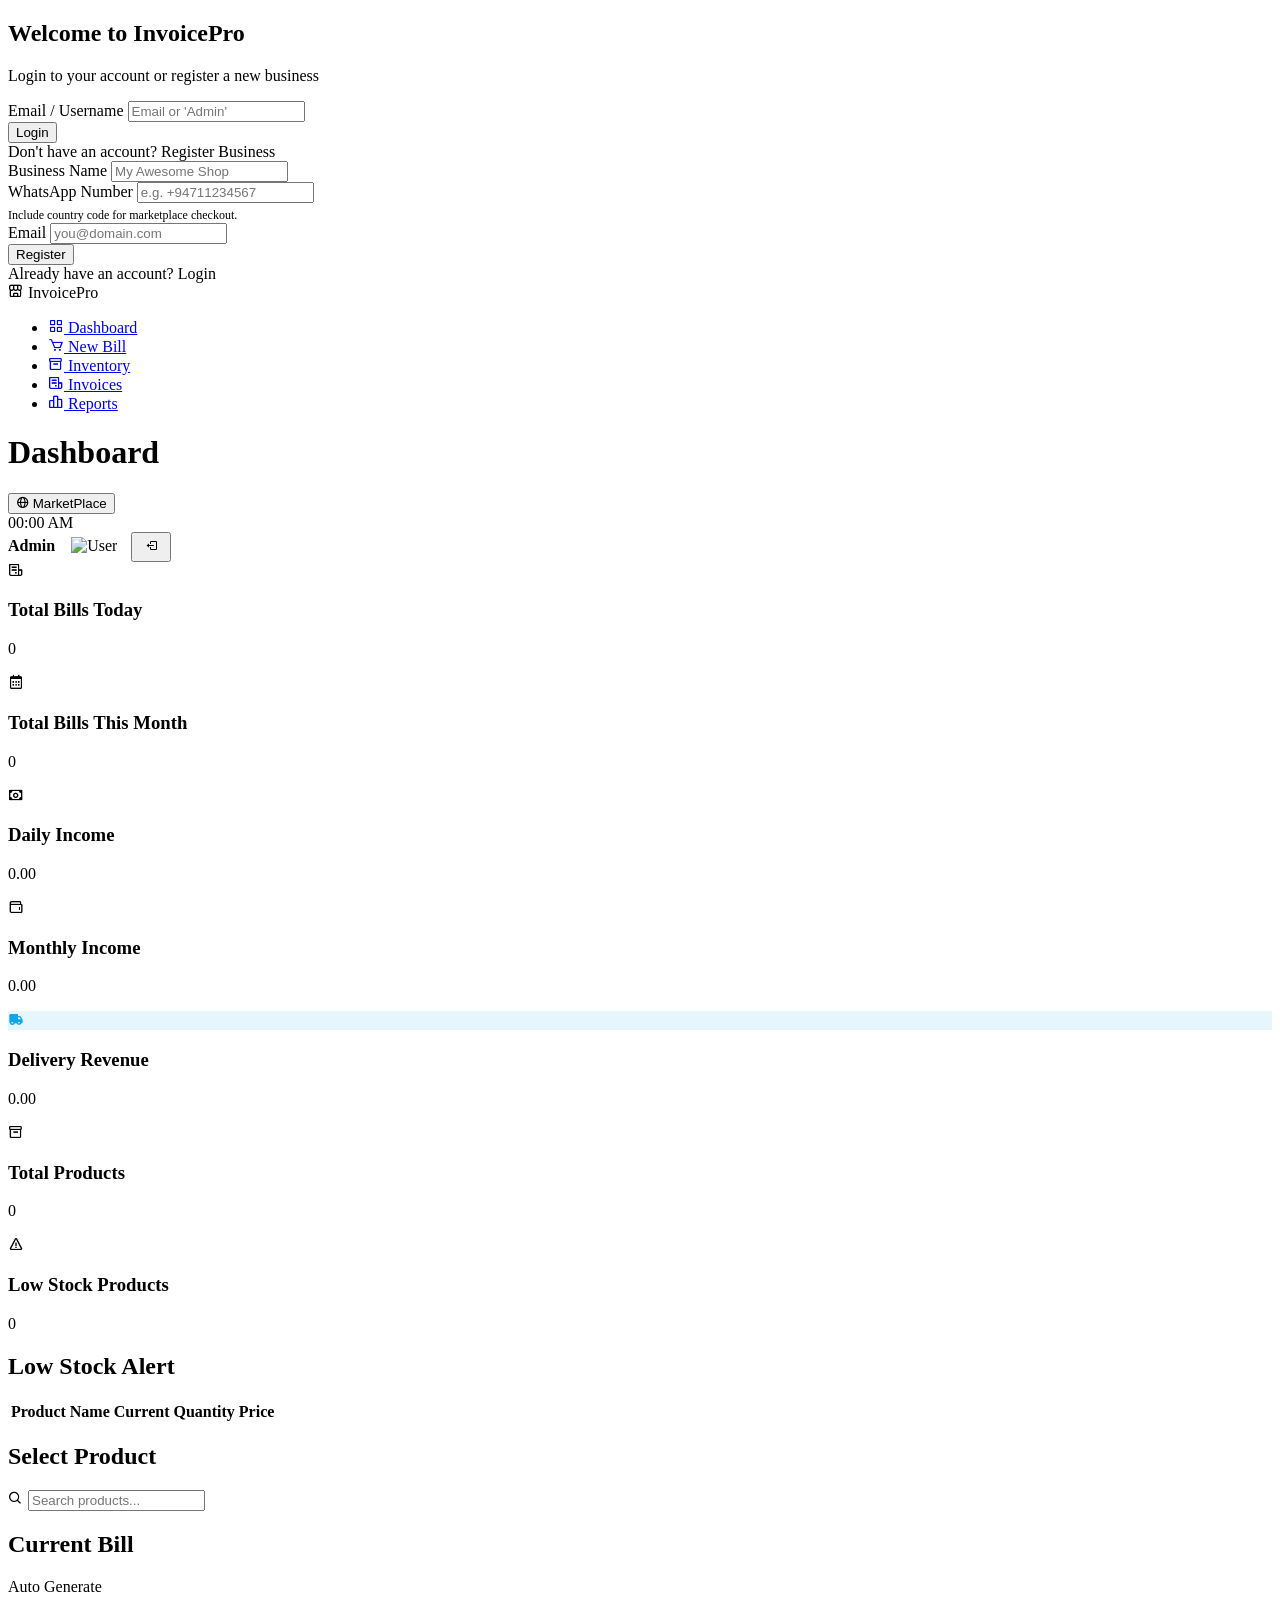
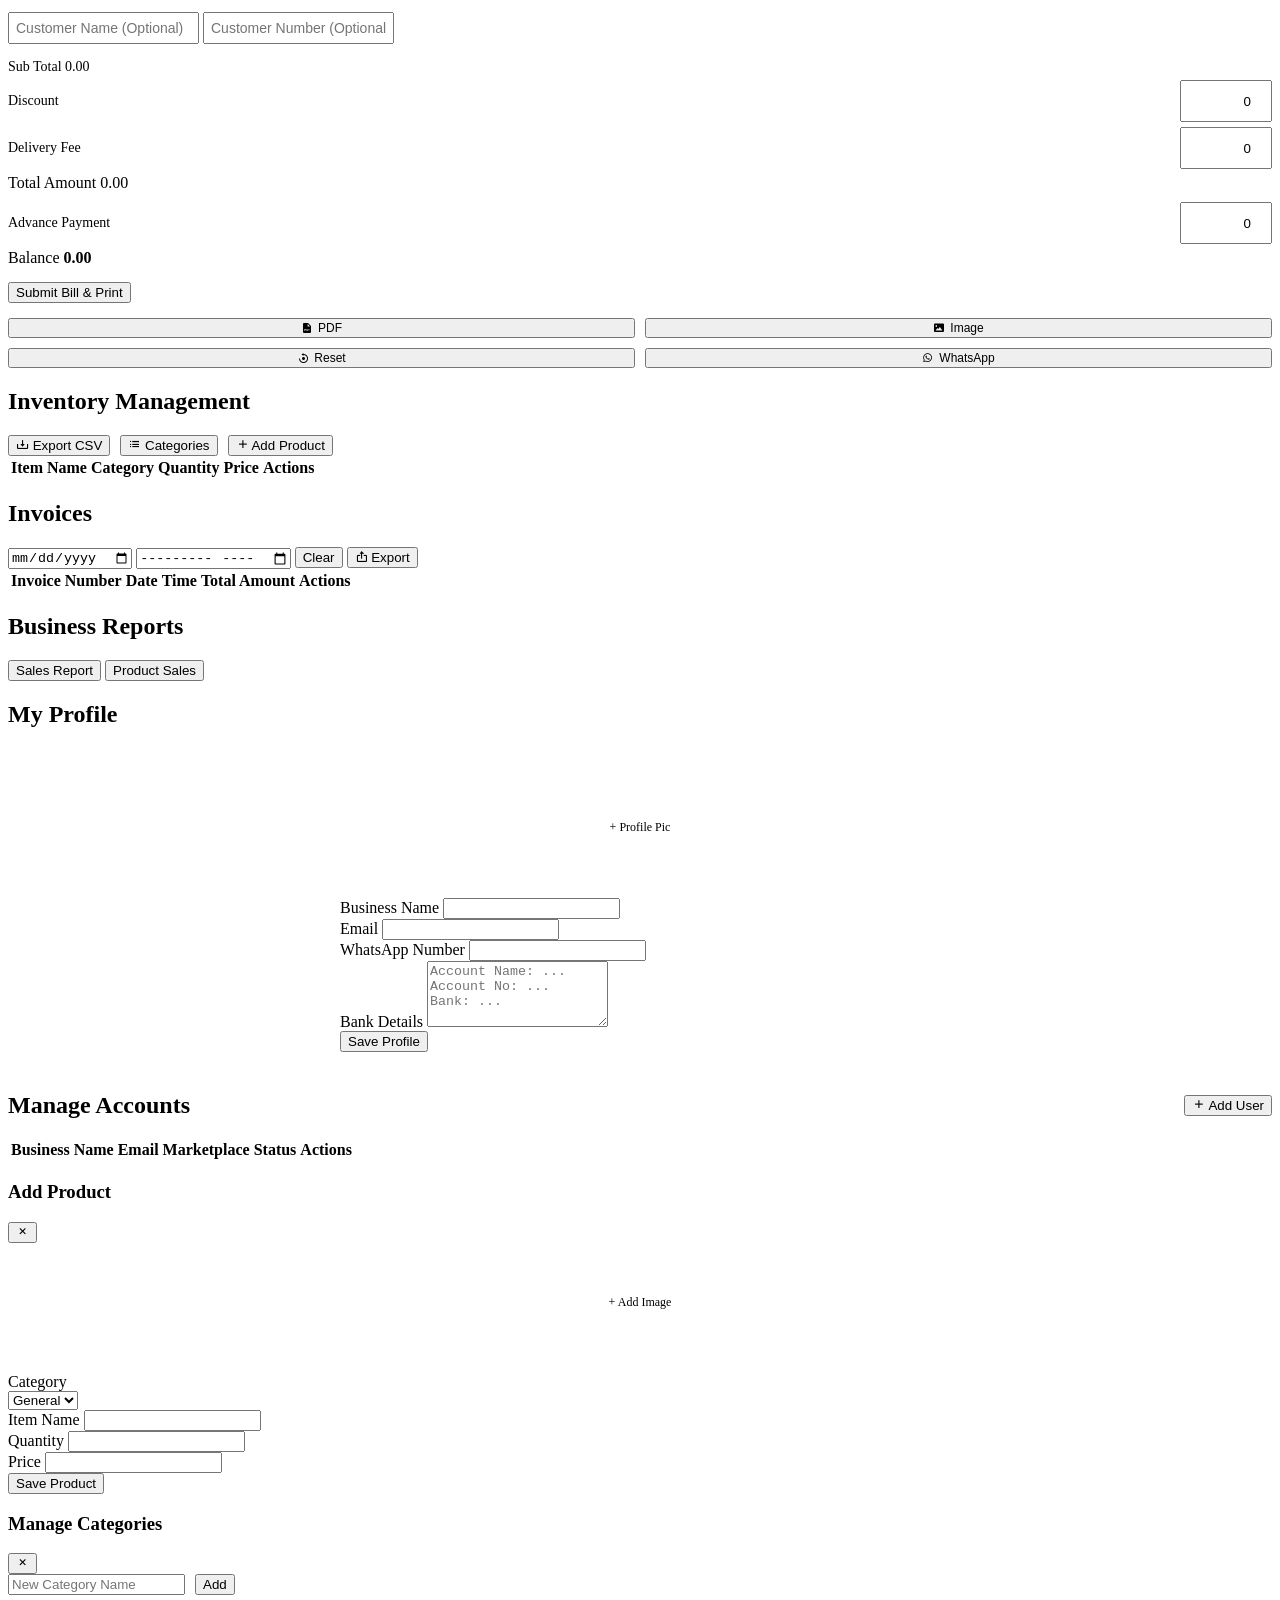
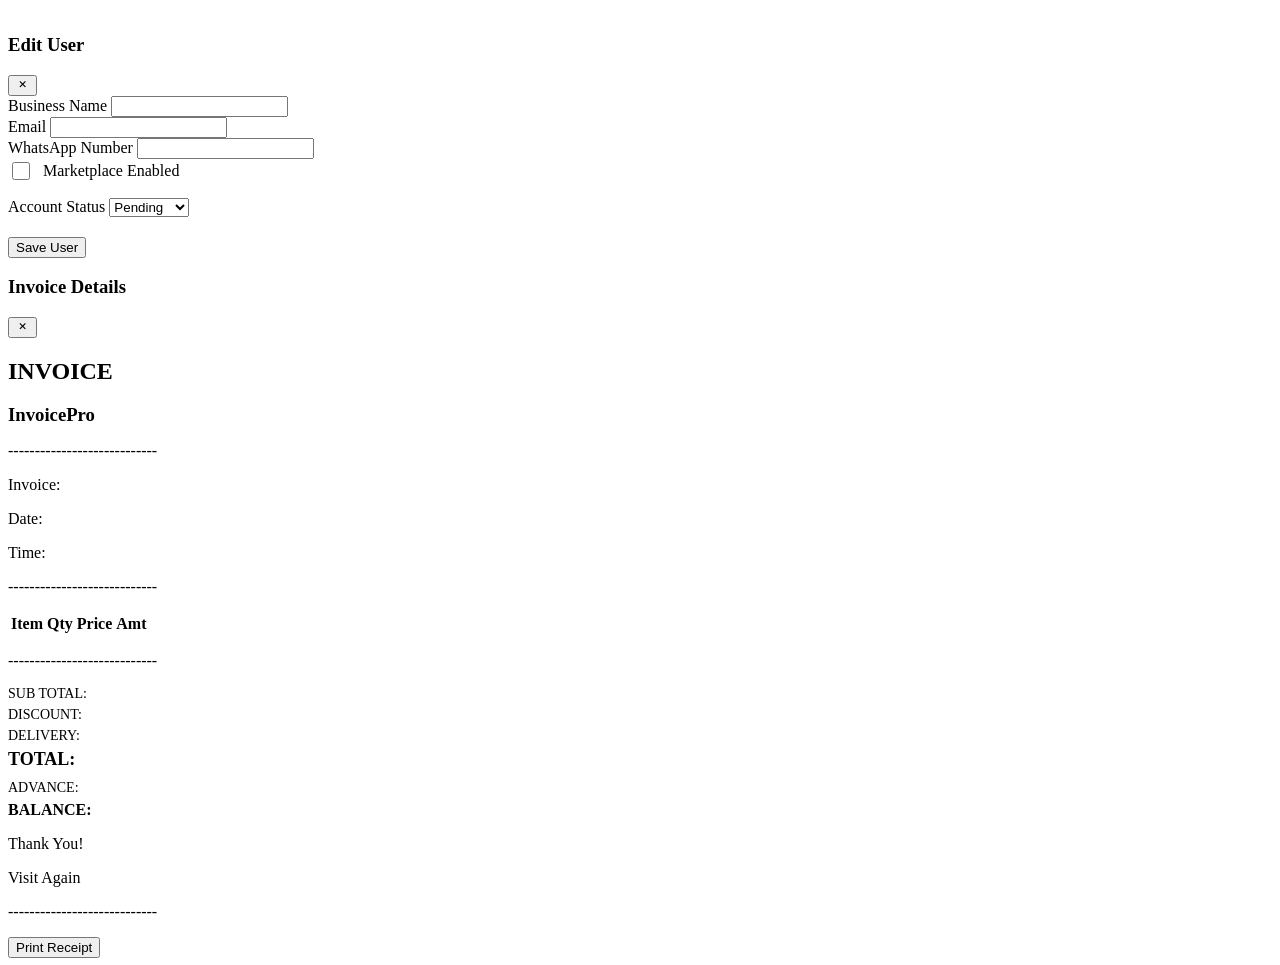
==== public/index.html @ 7bd8a7ab "Add files via upload" ====
<!DOCTYPE html>
<html lang="en">

<head>
    <meta charset="UTF-8" />
    <meta name="viewport" content="width=device-width, initial-scale=1.0" />
    <title>InvoicePro - Retail POS</title>
    <!-- Google Fonts: Inter -->
    <link href="https://fonts.googleapis.com/css2?family=Inter:wght@300;400;500;600;700&display=swap" rel="stylesheet" />
    <!-- Boxicons for modern icons -->
    <link href='https://unpkg.com/boxicons@2.1.4/css/boxicons.min.css' rel='stylesheet' />
    <link rel="stylesheet" href="/style.css" />
    <!-- Scripts for PDF and Image generation -->
    <script src="https://cdnjs.cloudflare.com/ajax/libs/html2pdf.js/0.10.1/html2pdf.bundle.min.js"></script>
    <script src="https://cdnjs.cloudflare.com/ajax/libs/html2canvas/1.4.1/html2canvas.min.js"></script>
</head>

<body>

    <!-- Authentication Overlay -->
    <div id="auth-overlay" class="auth-overlay active">
        <div class="auth-box">
            <div class="auth-header">
                <h2>Welcome to InvoicePro</h2>
                <p id="auth-subtitle">Login to your account or register a new business</p>
            </div>

            <form id="login-form" class="auth-form active">
                <div class="form-group">
                    <label>Email / Username</label>
                    <input type="text" id="login-email" class="form-control" required placeholder="Email or 'Admin'" />
                </div>
                <button type="submit" class="btn btn-primary btn-block btn-lg">Login</button>
                <div class="auth-switch">
                    Don't have an account? <span id="switch-to-register">Register Business</span>
                </div>
            </form>

            <form id="register-form" class="auth-form">
                <div class="form-group">
                    <label>Business Name</label>
                    <input type="text" id="reg-businessName" class="form-control" required
                        placeholder="My Awesome Shop" />
                </div>
                <div class="form-group">
                    <label>WhatsApp Number</label>
                    <input type="tel" id="reg-whatsapp" class="form-control" required placeholder="e.g. +94711234567" />
                    <small class="form-text text-muted" style="display:block; margin-top:5px; font-size:12px;">Include
                        country code for marketplace checkout.</small>
                </div>
                <div class="form-group">
                    <label>Email</label>
                    <input type="email" id="reg-email" class="form-control" required placeholder="you@domain.com" />
                </div>
                <button type="submit" class="btn btn-primary btn-block btn-lg">Register</button>
                <div class="auth-switch">
                    Already have an account? <span id="switch-to-login">Login</span>
                </div>
            </form>
        </div>
    </div>

    <!-- Application Wrapper (hidden until auth) -->
    <div id="app-wrapper" class="app-wrapper">
        <!-- Sidebar Navigation -->
        <aside class="sidebar" id="sidebar">
            <div class="logo-container">
                <i class="bx bx-store-alt icon"></i>
                <span class="logo-name">InvoicePro</span>
            </div>
            <ul class="nav-list">
                <li>
                    <a href="#" class="nav-link active" data-target="dashboard-view">
                        <i class="bx bx-grid-alt icon"></i>
                        <span class="link-name">Dashboard</span>
                    </a>
                </li>
                <li>
                    <a href="#" class="nav-link" data-target="pos-view">
                        <i class="bx bx-cart icon"></i>
                        <span class="link-name">New Bill</span>
                    </a>
                </li>
                <li>
                    <a href="#" class="nav-link" data-target="inventory-view">
                        <i class="bx bx-box icon"></i>
                        <span class="link-name">Inventory</span>
                    </a>
                </li>
                <li>
                    <a href="#" class="nav-link" data-target="invoices-view">
                        <i class="bx bx-receipt icon"></i>
                        <span class="link-name">Invoices</span>
                    </a>
                </li>
                <li>
                    <a href="#" class="nav-link" data-target="reports-view">
                        <i class="bx bx-bar-chart-alt-2 icon"></i>
                        <span class="link-name">Reports</span>
                    </a>
                </li>
                <li id="nav-item-profile" style="display:none;">
                    <a href="#" class="nav-link" data-target="profile-view">
                        <i class="bx bx-user icon"></i>
                        <span class="link-name">My Profile</span>
                    </a>
                </li>
                <li id="nav-item-admin"
                    style="display:none; margin-top:20px; padding-top:20px; border-top:1px solid var(--border);">
                    <a href="#" class="nav-link" data-target="admin-view">
                        <i class="bx bx-shield-quarter icon"></i>
                        <span class="link-name">Accounts</span>
                    </a>
                </li>
            </ul>
        </aside>

        <!-- Main Content Area -->
        <main class="main-content">
            <!-- Header -->
            <header class="top-header">
                <div class="header-title">
                    <h1 id="page-title">Dashboard</h1>
                </div>
                <div class="header-right">
                    <button class="btn btn-outline" id="btn-create-marketplace" style="margin-right:12px;"><i
                            class="bx bx-globe"></i> MarketPlace</button>
                    <div class="time-display" id="clock">00:00 AM</div>
                    <div class="user-profile">
                        <span id="business-name-display" style="font-weight:600;margin-right:12px;">Admin</span>
                        <img id="user-avatar" src="https://ui-avatars.com/api/?name=Admin&background=6366f1&color=fff" alt="User" />
                        <button id="btn-logout" class="btn btn-outline btn-sm"
                            style="margin-left: 10px; padding: 6px 12px; font-size:12px;"><i
                                class="bx bx-log-out"></i></button>
                    </div>
                </div>
            </header>

            <!-- Views Container -->
            <div class="views-container">
                <!-- Dashboard View -->
                <section id="dashboard-view" class="view active">
                    <div class="dashboard-grid">
                        <div class="stat-card">
                            <div class="stat-icon"><i class="bx bx-receipt"></i></div>
                            <div class="stat-details">
                                <h3>Total Bills Today</h3>
                                <p class="stat-value" id="dash-bills-today">0</p>
                            </div>
                        </div>
                        <div class="stat-card">
                            <div class="stat-icon"><i class="bx bx-calendar"></i></div>
                            <div class="stat-details">
                                <h3>Total Bills This Month</h3>
                                <p class="stat-value" id="dash-bills-month">0</p>
                            </div>
                        </div>
                        <div class="stat-card">
                            <div class="stat-icon income"><i class="bx bx-money"></i></div>
                            <div class="stat-details">
                                <h3>Daily Income</h3>
                                <p class="stat-value" id="dash-income-today">0.00</p>
                            </div>
                        </div>
                        <div class="stat-card">
                            <div class="stat-icon income"><i class="bx bx-wallet"></i></div>
                            <div class="stat-details">
                                <h3>Monthly Income</h3>
                                <p class="stat-value" id="dash-income-month">0.00</p>
                            </div>
                        </div>
                        <div class="stat-card">
                            <div class="stat-icon" style="background: rgba(14, 165, 233, 0.1); color: #0ea5e9;"><i class="bx bxs-truck"></i></div>
                            <div class="stat-details">
                                <h3>Delivery Revenue</h3>
                                <p class="stat-value" id="dash-delivery-today">0.00</p>
                            </div>
                        </div>
                        <div class="stat-card">
                            <div class="stat-icon"><i class="bx bx-box"></i></div>
                            <div class="stat-details">
                                <h3>Total Products</h3>
                                <p class="stat-value" id="dash-total-products">0</p>
                            </div>
                        </div>
                        <div class="stat-card">
                            <div class="stat-icon danger"><i class="bx bx-error"></i></div>
                            <div class="stat-details">
                                <h3>Low Stock Products</h3>
                                <p class="stat-value" id="dash-low-stock">0</p>
                            </div>
                        </div>
                    </div>

                    <div class="dashboard-tables">
                        <div class="table-card">
                            <div class="card-header">
                                <h2>Low Stock Alert</h2>
                            </div>
                            <div class="table-responsive">
                                <table class="data-table" id="low-stock-table">
                                    <thead>
                                        <tr>
                                            <th>Product Name</th>
                                            <th>Current Quantity</th>
                                            <th>Price</th>
                                        </tr>
                                    </thead>
                                    <tbody>
                                        <!-- Populated via JS -->
                                    </tbody>
                                </table>
                            </div>
                        </div>
                    </div>
                </section>

                <!-- NOS Bill View (Placeholder for now) -->
                <section id="pos-view" class="view">
                    <div class="pos-layout">
                        <!-- Left: Products -->
                        <div class="pos-products-area">
                            <h2>Select Product</h2>
                            <!-- Search and Categories -->
                            <div class="pos-search">
                                <i class="bx bx-search"></i>
                                <input type="text" id="pos-search-input" placeholder="Search products..." />
                            </div>
                            <!-- Products Grid -->
                            <div class="pos-products-grid" id="pos-products-grid">
                                <!-- Populated via JS -->
                            </div>
                        </div>
                        <!-- Right: Current Bill -->
                        <div class="pos-bill-area">
                            <div class="bill-header">
                                <h2>Current Bill</h2>
                                <p id="pos-bill-no">Auto Generate</p>
                            </div>
                            <div class="customer-info" style="margin-bottom: 10px;">
                                <input type="text" id="pos-customer-name" class="form-control" placeholder="Customer Name (Optional)" style="margin-bottom: 5px; font-size: 14px; padding: 6px;" />
                                <input type="tel" id="pos-customer-number" class="form-control" placeholder="Customer Number (Optional)" style="font-size: 14px; padding: 6px;" />
                            </div>
                            <div class="bill-items" id="pos-bill-items">
                                <!-- Populated via JS -->
                            </div>
                            <div class="bill-summary">
                                <div class="summary-row" style="margin-bottom: 5px; font-size: 14px;">
                                    <span>Sub Total</span>
                                    <span id="pos-sub-total">0.00</span>
                                </div>
                                <div class="summary-row" style="margin-bottom: 5px; font-size: 14px; display: flex; justify-content: space-between; align-items: center;">
                                    <span>Discount</span>
                                    <input type="number" id="pos-discount" class="form-control" style="width: 80px; height: 30px; text-align: right; padding: 4px;" value="0" min="0" />
                                </div>
                                <div class="summary-row" style="margin-bottom: 5px; font-size: 14px; display: flex; justify-content: space-between; align-items: center;">
                                    <span>Delivery Fee</span>
                                    <input type="number" id="pos-delivery-fee" class="form-control" style="width: 80px; height: 30px; text-align: right; padding: 4px;" value="0" min="0" />
                                </div>
                                <div class="summary-row total" style="margin-bottom: 10px;">
                                    <span>Total Amount</span>
                                    <span id="pos-total-amount">0.00</span>
                                </div>
                                <div class="summary-row" style="margin-bottom: 5px; font-size: 14px; display: flex; justify-content: space-between; align-items: center;">
                                    <span>Advance Payment</span>
                                    <input type="number" id="pos-advance-payment" class="form-control" style="width: 80px; height: 30px; text-align: right; padding: 4px;" value="0" min="0" />
                                </div>
                                <div class="summary-row" style="margin-bottom: 15px; font-size: 16px;">
                                    <span>Balance</span>
                                    <span id="pos-balance" style="font-weight: bold; color: var(--primary);">0.00</span>
                                </div>
                                <button class="btn btn-primary btn-block btn-lg" id="btn-submit-bill" style="margin-bottom: 15px;">Submit Bill & Print</button>

                                <div style="display: grid; grid-template-columns: 1fr 1fr; gap: 10px;">
                                    <button class="btn btn-pdf btn-sm" id="btn-generate-pdf" style="font-size: 12px; display: flex; align-items: center; justify-content: center; gap: 5px;"><i class="bx bxs-file-pdf"></i> PDF</button>
                                    <button class="btn btn-image btn-sm" id="btn-generate-image" style="font-size: 12px; display: flex; align-items: center; justify-content: center; gap: 5px;"><i class="bx bxs-image"></i> Image</button>
                                    <button class="btn btn-reset btn-sm" id="btn-reset-bill" style="font-size: 12px; display: flex; align-items: center; justify-content: center; gap: 5px;"><i class="bx bx-reset"></i> Reset</button>
                                    <button class="btn btn-whatsapp btn-sm" id="btn-send-wa" style="font-size: 12px; display: flex; align-items: center; justify-content: center; gap: 5px;"><i class="bx bxl-whatsapp"></i> WhatsApp</button>
                                </div>
                            </div>
                        </div>
                    </div>
                </section>

                <!-- Inventory View -->
                <section id="inventory-view" class="view">
                    <div class="view-header" style="flex-wrap: wrap; gap: 15px;">
                        <div style="display:flex; align-items:center; gap:15px;">
                            <h2>Inventory Management</h2>
                            <div id="inventory-filter-badge"
                                style="display:none; align-items:center; background:var(--primary); color:white; padding:4px 12px; border-radius:100px; font-size:12px; font-weight:600;">
                                <span id="inventory-filter-name">Store Name</span>
                                <button id="btn-clear-inventory-filter"
                                    style="background:none; border:none; color:white; margin-left:8px; cursor:pointer;"><i
                                        class="bx bx-x"></i></button>
                            </div>
                        </div>
                        <div style="display: flex; gap: 10px;">
                            <button class="btn btn-outline" id="btn-export-inventory"><i class="bx bx-download"></i>
                                Export CSV</button>
                            <button class="btn btn-outline" id="btn-manage-categories"><i class="bx bx-list-ul"></i> Categories</button>
                            <button class="btn btn-primary" id="btn-add-product"><i class="bx bx-plus"></i> Add
                                Product</button>
                        </div>
                    </div>
                    <div class="table-card">
                        <div class="table-responsive">
                            <table class="data-table" id="inventory-table">
                                <thead>
                                    <tr>
                                        <th>Item Name</th>
                                        <th>Category</th>
                                        <th>Quantity</th>
                                        <th>Price</th>
                                        <th>Actions</th>
                                    </tr>
                                </thead>
                                <tbody>
                                    <!-- Populated via JS -->
                                </tbody>
                            </table>
                        </div>
                    </div>
                </section>

                <!-- Invoices View -->
                <section id="invoices-view" class="view">
                    <div class="view-header">
                        <h2>Invoices</h2>
                        <div class="header-actions">
                            <!-- Filters -->
                            <input type="date" id="filter-date" class="form-control" title="Filter by date" />
                            <input type="month" id="filter-month" class="form-control" title="Filter by month" />
                            <button class="btn btn-secondary" id="btn-clear-filters">Clear</button>
                            <button class="btn btn-outline" id="btn-export-invoices">
                                <i class="bx bx-export"></i> Export
                            </button>
                        </div>
                    </div>
                    <div class="table-card">
                        <div class="table-responsive">
                            <table class="data-table" id="invoices-table">
                                <thead>
                                    <tr>
                                        <th>Invoice Number</th>
                                        <th>Date</th>
                                        <th>Time</th>
                                        <th>Total Amount</th>
                                        <th>Actions</th>
                                    </tr>
                                </thead>
                                <tbody>
                                    <!-- Populated via JS -->
                                </tbody>
                            </table>
                        </div>
                    </div>
                </section>

                <!-- Reports View -->
                <section id="reports-view" class="view">
                    <div class="view-header">
                        <h2>Business Reports</h2>
                    </div>
                    <div class="tabs-container">
                        <div class="tabs-header">
                            <button class="tab-btn active" data-report="sales">Sales Report</button>
                            <button class="tab-btn" data-report="products">Product Sales</button>
                        </div>
                        <div class="tabs-body">
                            <div class="table-card">
                                <div class="table-responsive">
                                    <table class="data-table" id="reports-table">
                                        <thead>
                                            <!-- Dynamic Columns -->
                                        </thead>
                                        <tbody>
                                            <!-- Dynamic Rows -->
                                        </tbody>
                                    </table>
                                </div>
                            </div>
                        </div>
                    </div>
                </section>

                <!-- Profile View -->
                <section id="profile-view" class="view">
                    <div class="view-header">
                        <h2>My Profile</h2>
                    </div>
                    <div class="table-card" style="max-width: 600px; margin: 0 auto; padding: 20px;">
                        <form id="profile-form">
                            <div class="form-group" style="text-align:center;">
                                <input type="file" id="profile-image-upload" accept="image/*" style="display:none;" />
                                <div id="profile-image-preview" onclick="document.getElementById('profile-image-upload').click()"
                                    style="width:120px; height:120px; border:2px dashed var(--border); border-radius:50%; margin:0 auto 10px; display:flex; align-items:center; justify-content:center; cursor:pointer; overflow:hidden; background:var(--secondary);">
                                    <span style="color:var(--text-muted);font-size:12px;">+ Profile Pic</span>
                                </div>
                                <button type="button" id="btn-remove-profile-pic" class="btn btn-outline btn-sm" style="display:none; margin: 0 auto;">Remove Photo</button>
                            </div>
                            <div class="form-group">
                                <label>Business Name</label>
                                <input type="text" id="profile-business-name" class="form-control" required />
                            </div>
                            <div class="form-group">
                                <label>Email</label>
                                <input type="email" id="profile-email" class="form-control" required />
                            </div>
                            <div class="form-group">
                                <label>WhatsApp Number</label>
                                <input type="tel" id="profile-whatsapp" class="form-control" />
                            </div>
                            <div class="form-group">
                                <label>Bank Details</label>
                                <textarea id="profile-bank-details" class="form-control" rows="4" placeholder="Account Name: ...&#10;Account No: ...&#10;Bank: ..."></textarea>
                            </div>
                            <button type="submit" class="btn btn-primary btn-block">Save Profile</button>
                        </form>
                    </div>
                </section>

                <!-- Admin Accounts View -->
                <section id="admin-view" class="view">
                    <div class="view-header" style="flex-wrap: wrap; gap: 15px; display: flex; align-items: center; justify-content: space-between;">
                        <h2>Manage Accounts</h2>
                        <button class="btn btn-primary" id="btn-admin-add-user"><i class="bx bx-plus"></i> Add User</button>
                    </div>
                    <div class="table-card">
                        <div class="table-responsive">
                            <table class="data-table" id="admin-users-table">
                                <thead>
                                    <tr>
                                        <th>Business Name</th>
                                        <th>Email</th>
                                        <th>Marketplace</th>
                                        <th>Status</th>
                                        <th>Actions</th>
                                    </tr>
                                </thead>
                                <tbody>
                                    <!-- Populated via JS -->
                                </tbody>
                            </table>
                        </div>
                    </div>
                </section>
            </div>
        </main>

        <!-- Modal overlay for generic use -->
        <div class="modal-overlay" id="modal-overlay">
            <!-- Product Modal -->
            <div class="modal" id="product-modal">
                <div class="modal-header">
                    <h3 id="product-modal-title">Add Product</h3>
                    <button class="close-btn" id="btn-close-modal"><i class="bx bx-x"></i></button>
                </div>
                <div class="modal-body">
                    <form id="product-form">
                        <input type="hidden" id="product-id" />
                        <div class="form-group" style="text-align:center;">
                            <input type="file" id="product-image" accept="image/*" style="display:none;" />
                            <div id="product-image-preview" onclick="document.getElementById('product-image').click()"
                                style="width:120px; height:120px; border:2px dashed var(--border); border-radius:12px; margin:0 auto 10px; display:flex; align-items:center; justify-content:center; cursor:pointer; overflow:hidden; background:var(--secondary);">
                                <span style="color:var(--text-muted);font-size:12px;">+ Add Image</span>
                            </div>
                        </div>
                        <div class="form-group">
                            <label>Category</label>
                            <div style="display:flex; gap:10px;">
                                <select id="product-category" class="form-control" required>
                                    <option value="General">General</option>
                                    <!-- Dynamic Categories -->
                                </select>
                            </div>
                        </div>
                        <div class="form-group">
                            <label>Item Name</label>
                            <input type="text" id="product-name" class="form-control" required />
                        </div>
                        <div class="form-group">
                            <label>Quantity</label>
                            <input type="number" id="product-qty" class="form-control" required />
                        </div>
                        <div class="form-group">
                            <label>Price</label>
                            <input type="number" step="0.01" id="product-price" class="form-control" required />
                        </div>
                        <button type="submit" class="btn btn-primary btn-block">Save Product</button>
                    </form>
                </div>
            </div>

            <!-- Category Management Modal -->
            <div class="modal" id="category-modal">
                <div class="modal-header">
                    <h3>Manage Categories</h3>
                    <button class="close-btn" id="btn-close-category-modal"><i class="bx bx-x"></i></button>
                </div>
                <div class="modal-body">
                    <form id="category-form" style="display:flex; gap:10px; margin-bottom:20px;">
                        <input type="text" id="category-name" class="form-control" placeholder="New Category Name" required />
                        <button type="submit" class="btn btn-primary">Add</button>
                    </form>
                    <div id="category-list" style="max-height:300px; overflow-y:auto;">
                        <!-- Populated via JS -->
                    </div>
                </div>
            </div>

            <!-- Admin Edit User Modal -->
            <div class="modal" id="admin-user-modal">
                <div class="modal-header">
                    <h3>Edit User</h3>
                    <button class="close-btn" id="btn-close-admin-modal"><i class="bx bx-x"></i></button>
                </div>
                <div class="modal-body">
                    <form id="admin-user-form">
                        <input type="hidden" id="admin-user-id" />
                        <div class="form-group">
                            <label>Business Name</label>
                            <input type="text" id="admin-business-name" class="form-control" required />
                        </div>
                        <div class="form-group">
                            <label>Email</label>
                            <input type="email" id="admin-email" class="form-control" required />
                        </div>
                        <div class="form-group">
                            <label>WhatsApp Number</label>
                            <input type="tel" id="admin-whatsapp" class="form-control" />
                        </div>
                        <div class="form-group" style="display:flex; align-items:center; gap: 10px;">
                            <input type="checkbox" id="admin-marketplace-enabled" style="width:18px;height:18px;" />
                            <label style="margin:0;">Marketplace Enabled</label>
                        </div>
                        <div class="form-group" style="margin-top: 15px;">
                            <label>Account Status</label>
                            <select id="admin-status" class="form-control">
                                <option value="pending">Pending</option>
                                <option value="approved">Approved</option>
                                <option value="rejected">Rejected</option>
                            </select>
                        </div>
                        <button type="submit" class="btn btn-primary btn-block" style="margin-top:20px;">Save
                            User</button>
                    </form>
                </div>
            </div>

            <!-- Print/Invoice Details Modal -->
            <div class="modal" id="invoice-modal">
                <div class="modal-header">
                    <h3>Invoice Details</h3>
                    <button class="close-btn" id="btn-close-invoice-modal"><i class="bx bx-x"></i></button>
                </div>
                <div class="modal-body print-area" id="print-area">
                    <div class="receipt">
                        <div class="receipt-header">
                            <h2 style="font-size: 24px; font-weight: bold; margin-bottom: 5px;">INVOICE</h2>
                            <h3 id="receipt-business-name" style="margin-bottom: 2px;">InvoicePro</h3>
                            <p id="receipt-business-email" style="font-size: 12px; margin-bottom: 2px;"></p>
                            <p id="receipt-business-whatsapp" style="font-size: 12px; margin-bottom: 2px;"></p>
                            <p>----------------------------</p>
                        </div>
                        <div class="receipt-meta">
                            <p>Invoice: <span id="receipt-no"></span></p>
                            <p>Date: <span id="receipt-date"></span></p>
                            <p>Time: <span id="receipt-time"></span></p>
                            <p id="receipt-customer-name-wrapper" style="display: none;">Customer: <span id="receipt-customer-name"></span></p>
                            <p id="receipt-customer-number-wrapper" style="display: none;">Contact: <span id="receipt-customer-number"></span></p>
                        </div>
                        <p>----------------------------</p>
                        <table class="receipt-table" id="receipt-items">
                            <thead>
                                <tr>
                                    <th>Item</th>
                                    <th>Qty</th>
                                    <th>Price</th>
                                    <th>Amt</th>
                                </tr>
                            </thead>
                            <tbody>
                                <!-- Populated via JS -->
                            </tbody>
                        </table>
                        <p>----------------------------</p>
                        <div class="receipt-total" style="display:flex; justify-content:space-between; font-size: 14px; margin-bottom: 5px;">
                            <span>SUB TOTAL:</span>
                            <span id="receipt-sub-total"></span>
                        </div>
                        <div class="receipt-total" style="display:flex; justify-content:space-between; font-size: 14px; margin-bottom: 5px;">
                            <span>DISCOUNT:</span>
                            <span id="receipt-discount"></span>
                        </div>
                        <div class="receipt-total" style="display:flex; justify-content:space-between; font-size: 14px; margin-bottom: 5px;">
                            <span>DELIVERY:</span>
                            <span id="receipt-delivery-fee"></span>
                        </div>
                        <div class="receipt-total" style="display:flex; justify-content:space-between; font-weight: bold; font-size: 18px; margin-bottom: 10px;">
                            <span>TOTAL:</span>
                            <span id="receipt-total-amount"></span>
                        </div>
                        <div class="receipt-total" style="display:flex; justify-content:space-between; font-size: 14px; margin-bottom: 5px;">
                            <span>ADVANCE:</span>
                            <span id="receipt-advance-payment"></span>
                        </div>
                        <div class="receipt-total" style="display:flex; justify-content:space-between; font-weight: bold; font-size: 16px; margin-bottom: 15px;">
                            <span>BALANCE:</span>
                            <span id="receipt-balance"></span>
                        </div>
                        <div class="receipt-footer">
                            <div id="receipt-bank-details-wrapper" style="font-size: 11px; text-align: left; margin-bottom: 10px; display: none;">
                                <strong>Bank Details:</strong><br>
                                <span id="receipt-bank-details"></span>
                            </div>
                            <p>Thank You!</p>
                            <p>Visit Again</p>
                            <p>----------------------------</p>
                        </div>
                    </div>
                </div>
                <div class="modal-footer">
                    <button class="btn btn-primary btn-block" id="btn-print-receipt">Print Receipt</button>
                </div>
            </div>
        </div>
    </div> <!-- End of app-wrapper -->

    <script src="/app.js"></script>
</body>

</html>
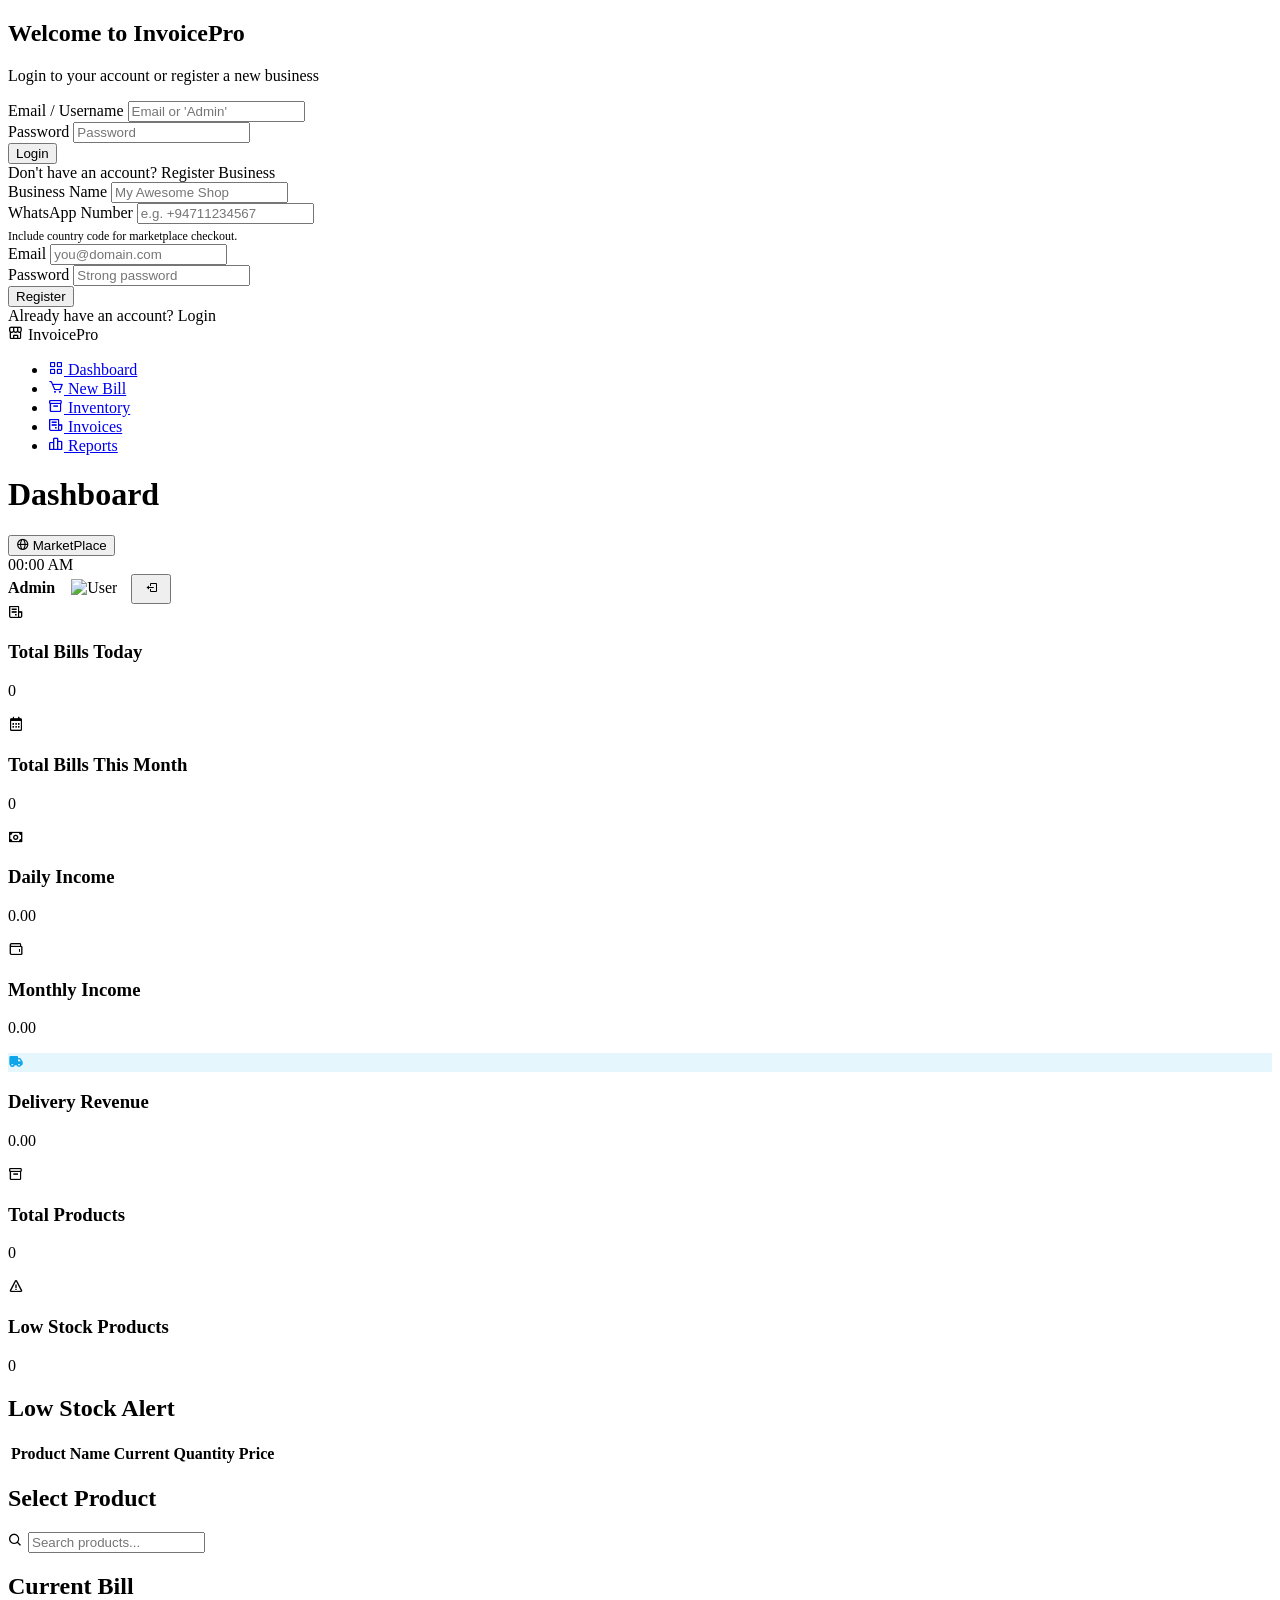
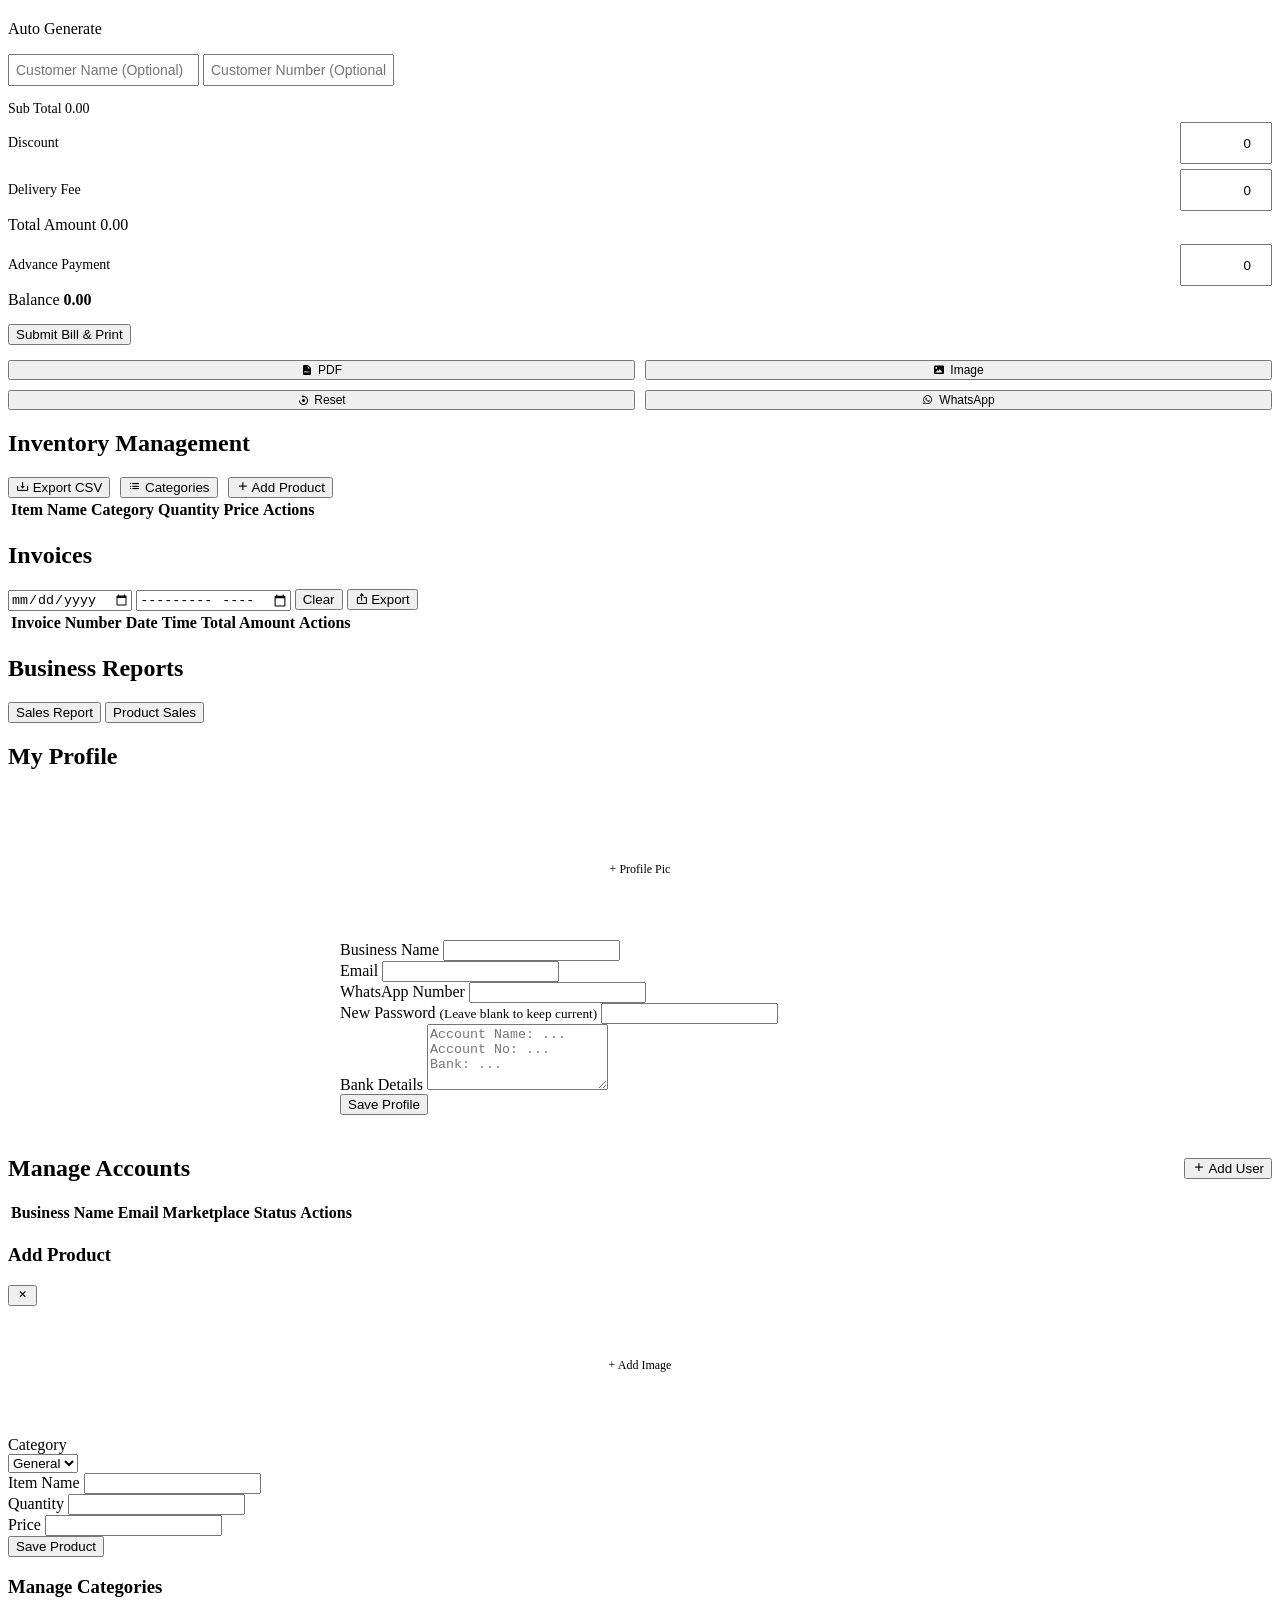
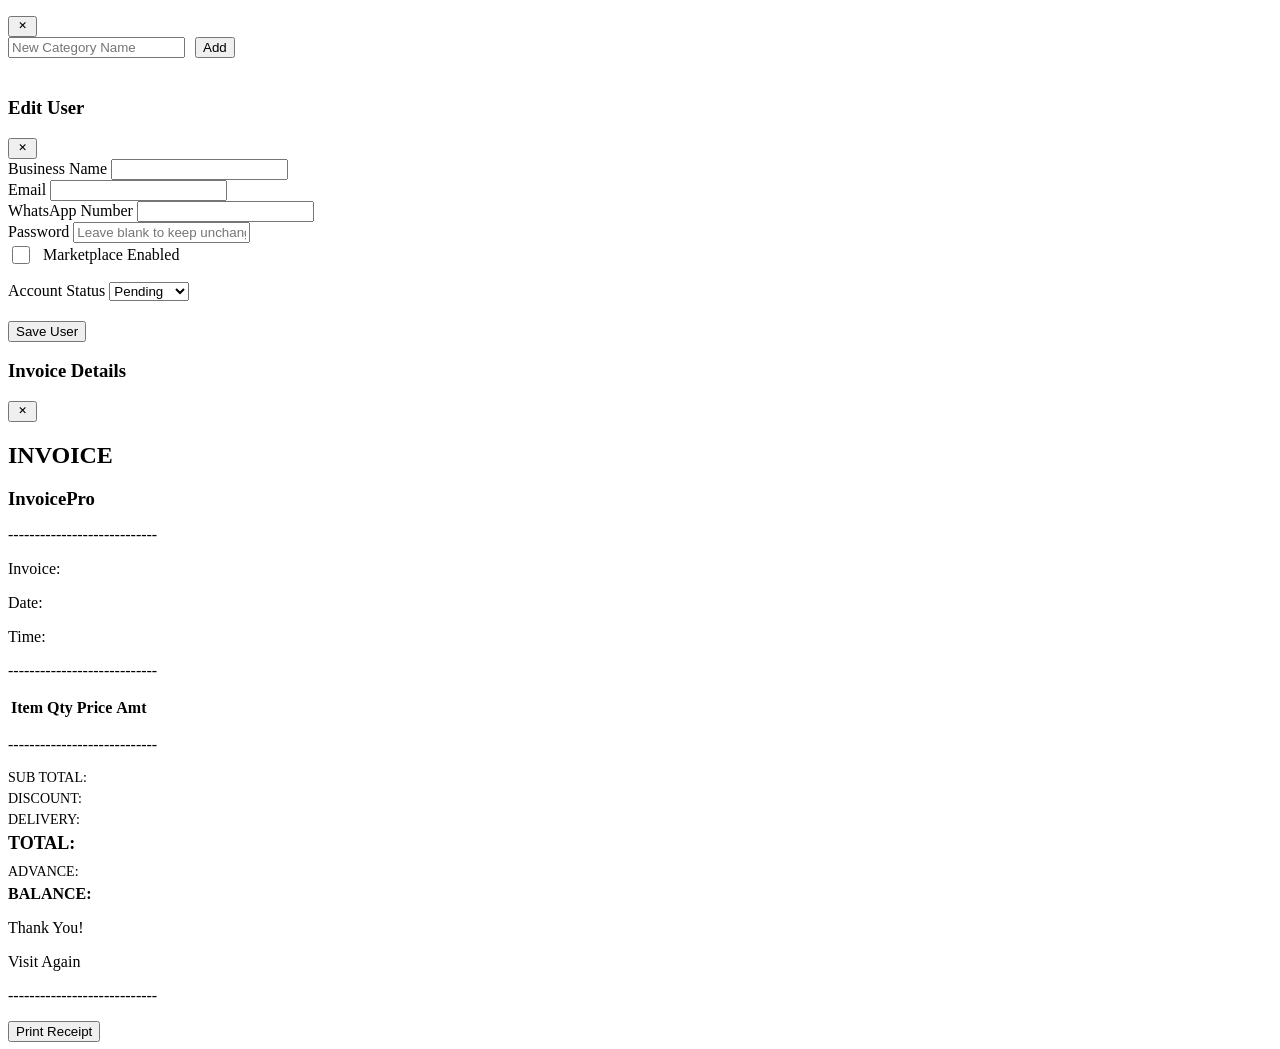
==== commit a84f4a31: "Add files via upload" ====
--- a/public/index.html
+++ b/public/index.html
@@ -30,6 +30,10 @@
                     <label>Email / Username</label>
                     <input type="text" id="login-email" class="form-control" required placeholder="Email or 'Admin'" />
                 </div>
+                <div class="form-group">
+                    <label>Password</label>
+                    <input type="password" id="login-password" class="form-control" required placeholder="Password" />
+                </div>
                 <button type="submit" class="btn btn-primary btn-block btn-lg">Login</button>
                 <div class="auth-switch">
                     Don't have an account? <span id="switch-to-register">Register Business</span>
@@ -51,6 +55,11 @@
                 <div class="form-group">
                     <label>Email</label>
                     <input type="email" id="reg-email" class="form-control" required placeholder="you@domain.com" />
+                </div>
+                <div class="form-group">
+                    <label>Password</label>
+                    <input type="password" id="reg-password" class="form-control" required
+                        placeholder="Strong password" />
                 </div>
                 <button type="submit" class="btn btn-primary btn-block btn-lg">Register</button>
                 <div class="auth-switch">
@@ -412,6 +421,10 @@
                                 <input type="tel" id="profile-whatsapp" class="form-control" />
                             </div>
                             <div class="form-group">
+                                <label>New Password <small>(Leave blank to keep current)</small></label>
+                                <input type="password" id="profile-password" class="form-control" />
+                            </div>
+                            <div class="form-group">
                                 <label>Bank Details</label>
                                 <textarea id="profile-bank-details" class="form-control" rows="4" placeholder="Account Name: ...&#10;Account No: ...&#10;Bank: ..."></textarea>
                             </div>
@@ -529,6 +542,10 @@
                         <div class="form-group">
                             <label>WhatsApp Number</label>
                             <input type="tel" id="admin-whatsapp" class="form-control" />
+                        </div>
+                        <div class="form-group">
+                            <label>Password</label>
+                            <input type="password" id="admin-password" class="form-control" placeholder="Leave blank to keep unchanged" />
                         </div>
                         <div class="form-group" style="display:flex; align-items:center; gap: 10px;">
                             <input type="checkbox" id="admin-marketplace-enabled" style="width:18px;height:18px;" />
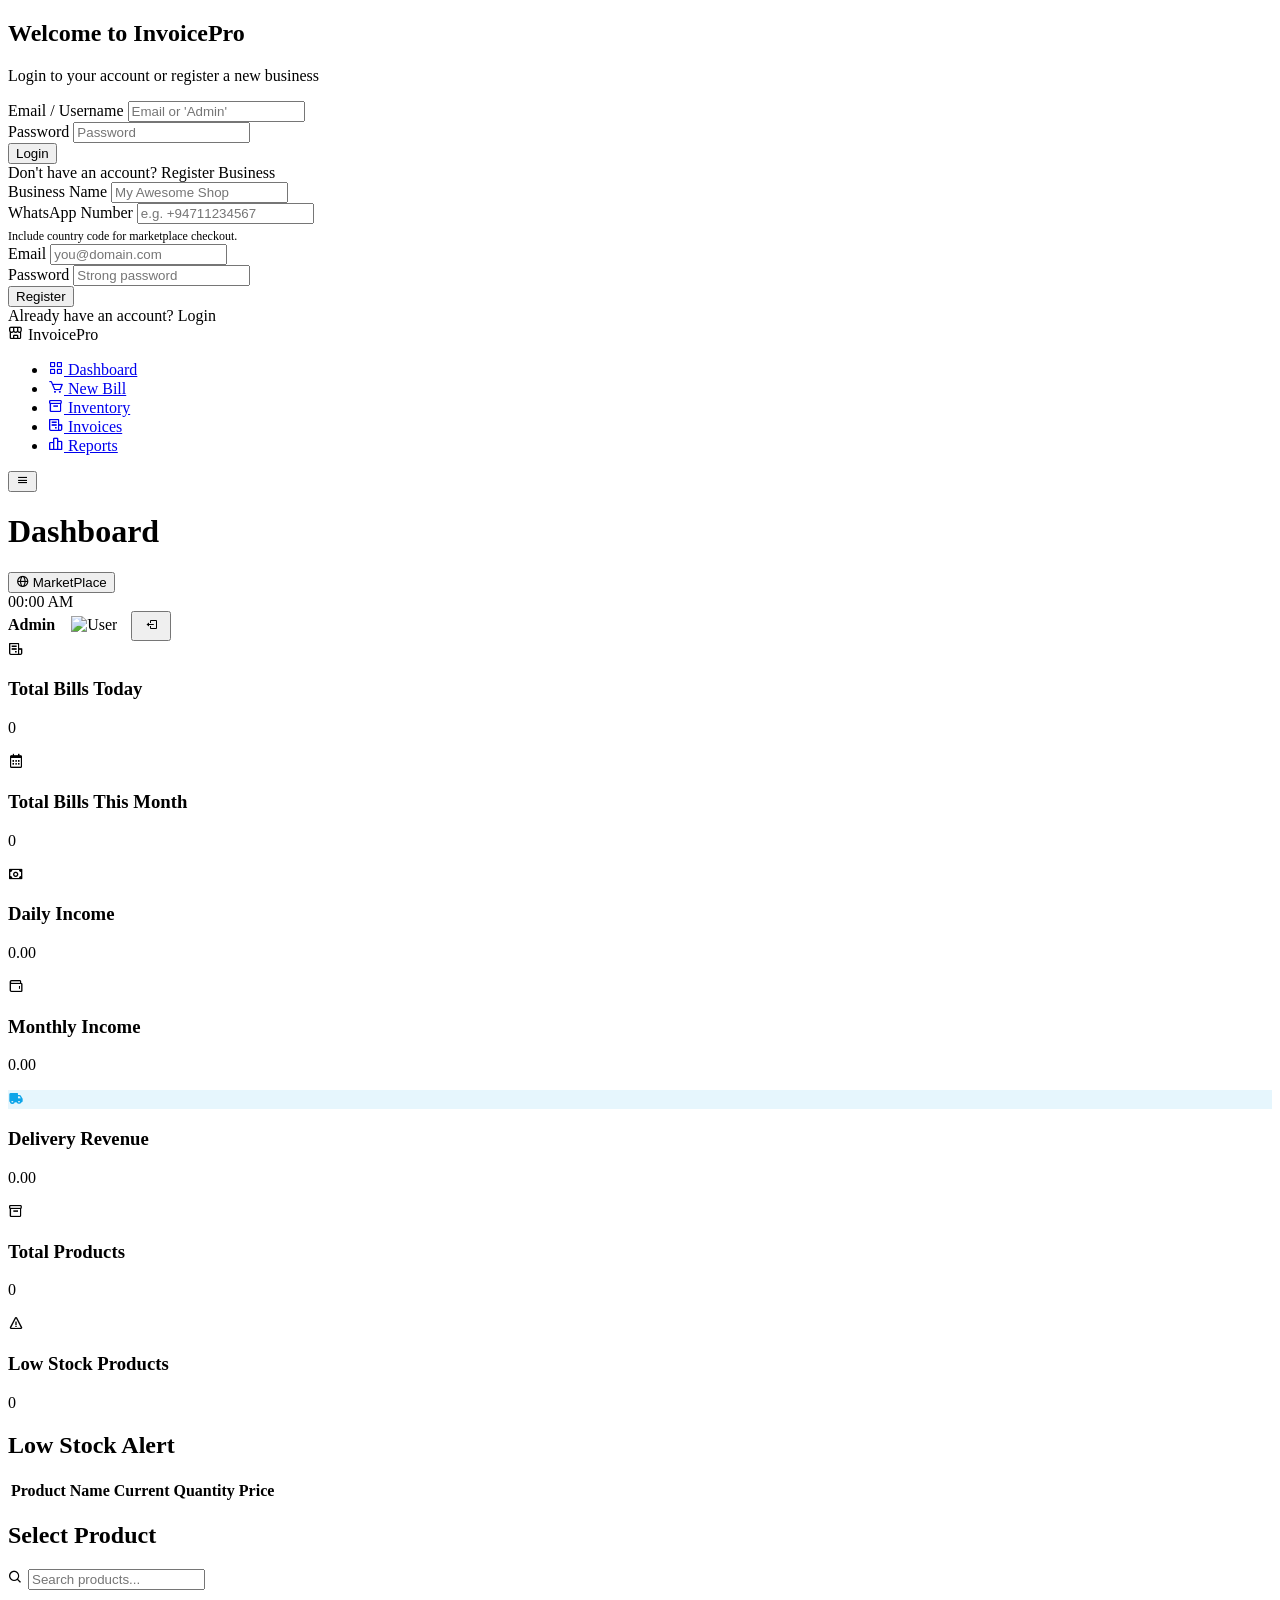
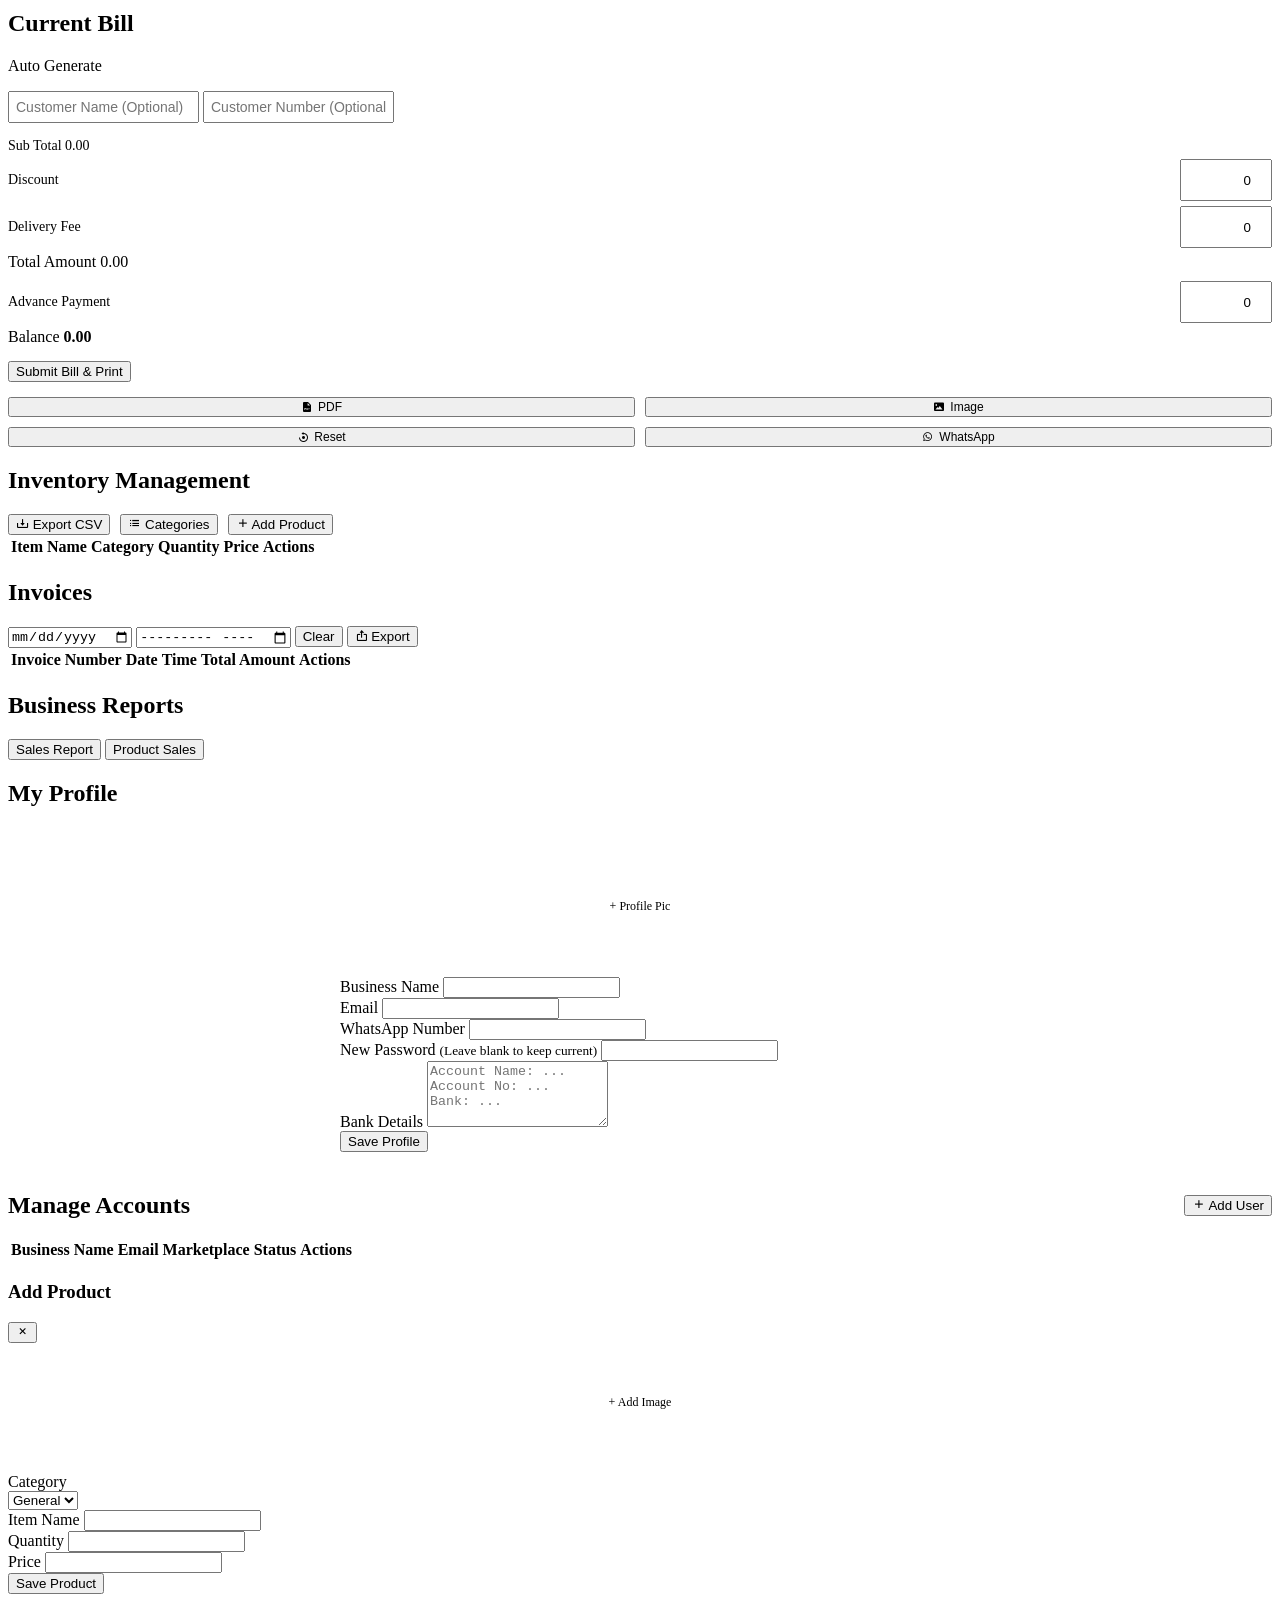
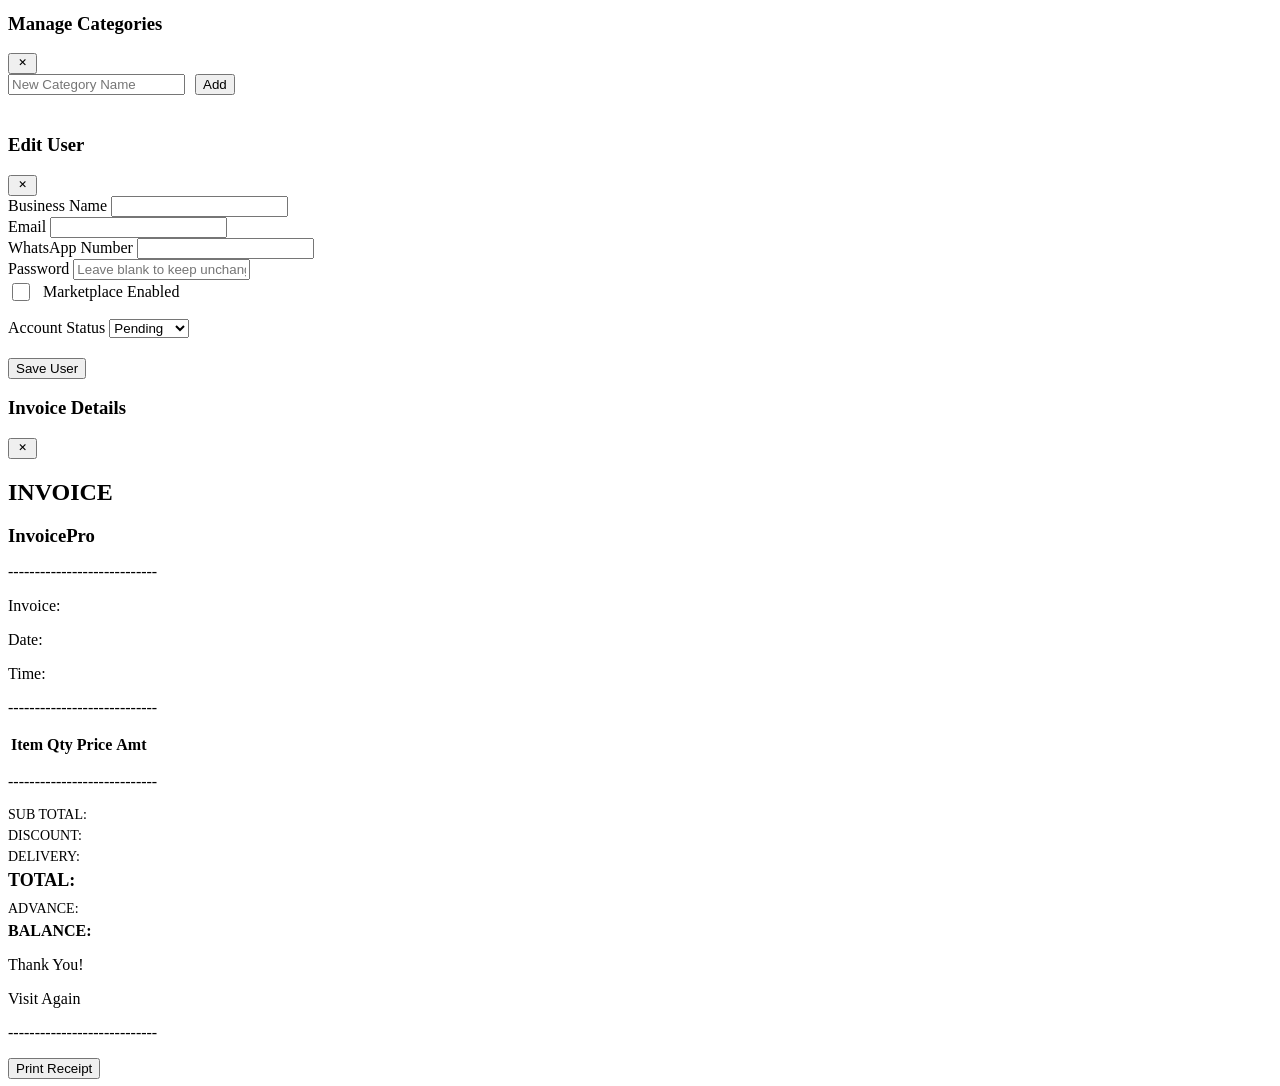
==== commit a4cd44ab: "Add files via upload" ====
--- a/public/index.html
+++ b/public/index.html
@@ -128,15 +128,20 @@
         <main class="main-content">
             <!-- Header -->
             <header class="top-header">
-                <div class="header-title">
-                    <h1 id="page-title">Dashboard</h1>
+                <div class="header-left">
+                    <button class="btn-hamburger" id="btn-hamburger" aria-label="Toggle Menu">
+                        <i class="bx bx-menu"></i>
+                    </button>
+                    <div class="header-title">
+                        <h1 id="page-title">Dashboard</h1>
+                    </div>
                 </div>
                 <div class="header-right">
-                    <button class="btn btn-outline" id="btn-create-marketplace" style="margin-right:12px;"><i
-                            class="bx bx-globe"></i> MarketPlace</button>
+                    <button class="btn btn-outline btn-marketplace" id="btn-create-marketplace"><i
+                            class="bx bx-globe"></i> <span class="marketplace-text">MarketPlace</span></button>
                     <div class="time-display" id="clock">00:00 AM</div>
                     <div class="user-profile">
-                        <span id="business-name-display" style="font-weight:600;margin-right:12px;">Admin</span>
+                        <span id="business-name-display" class="business-name-text" style="font-weight:600;margin-right:12px;">Admin</span>
                         <img id="user-avatar" src="https://ui-avatars.com/api/?name=Admin&background=6366f1&color=fff" alt="User" />
                         <button id="btn-logout" class="btn btn-outline btn-sm"
                             style="margin-left: 10px; padding: 6px 12px; font-size:12px;"><i
@@ -643,6 +648,8 @@
             </div>
         </div>
     </div> <!-- End of app-wrapper -->
+    <!-- Mobile Sidebar Overlay -->
+    <div id="sidebar-overlay" class="sidebar-overlay"></div>
 
     <script src="/app.js"></script>
 </body>
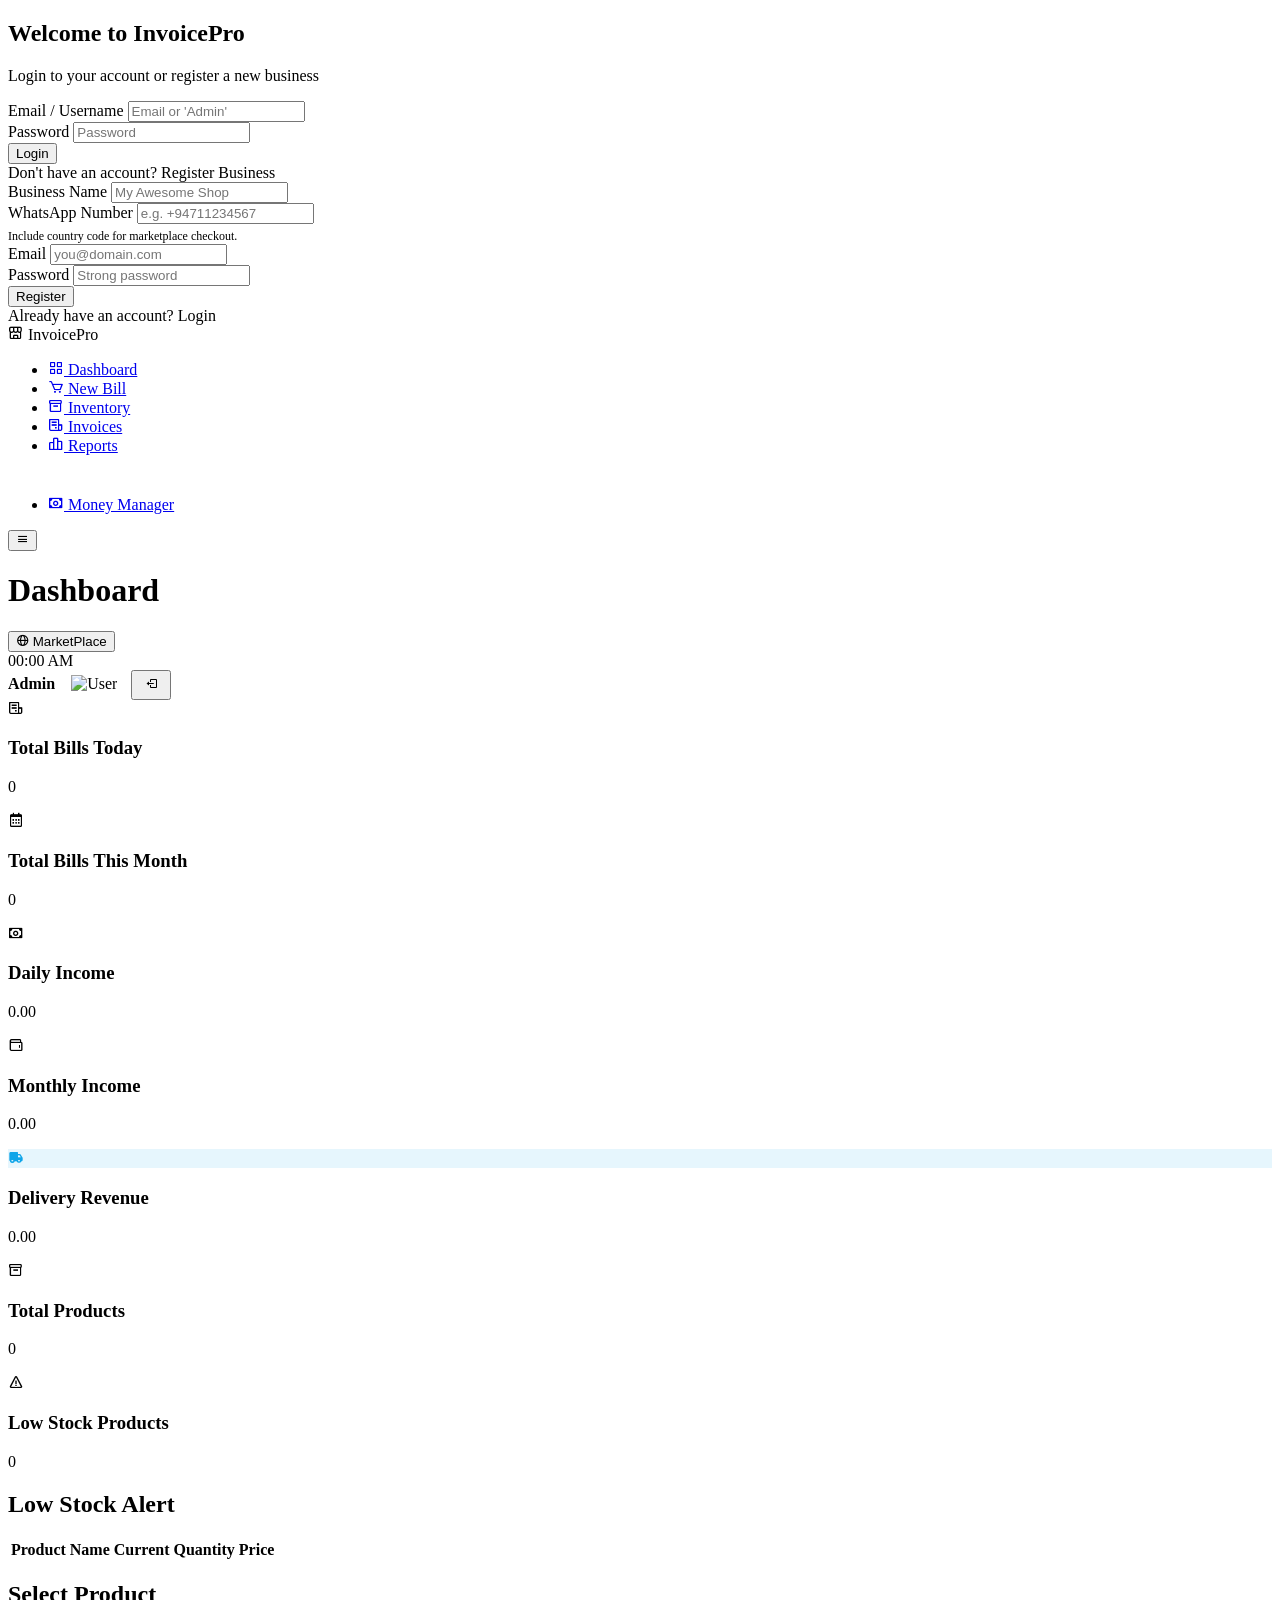
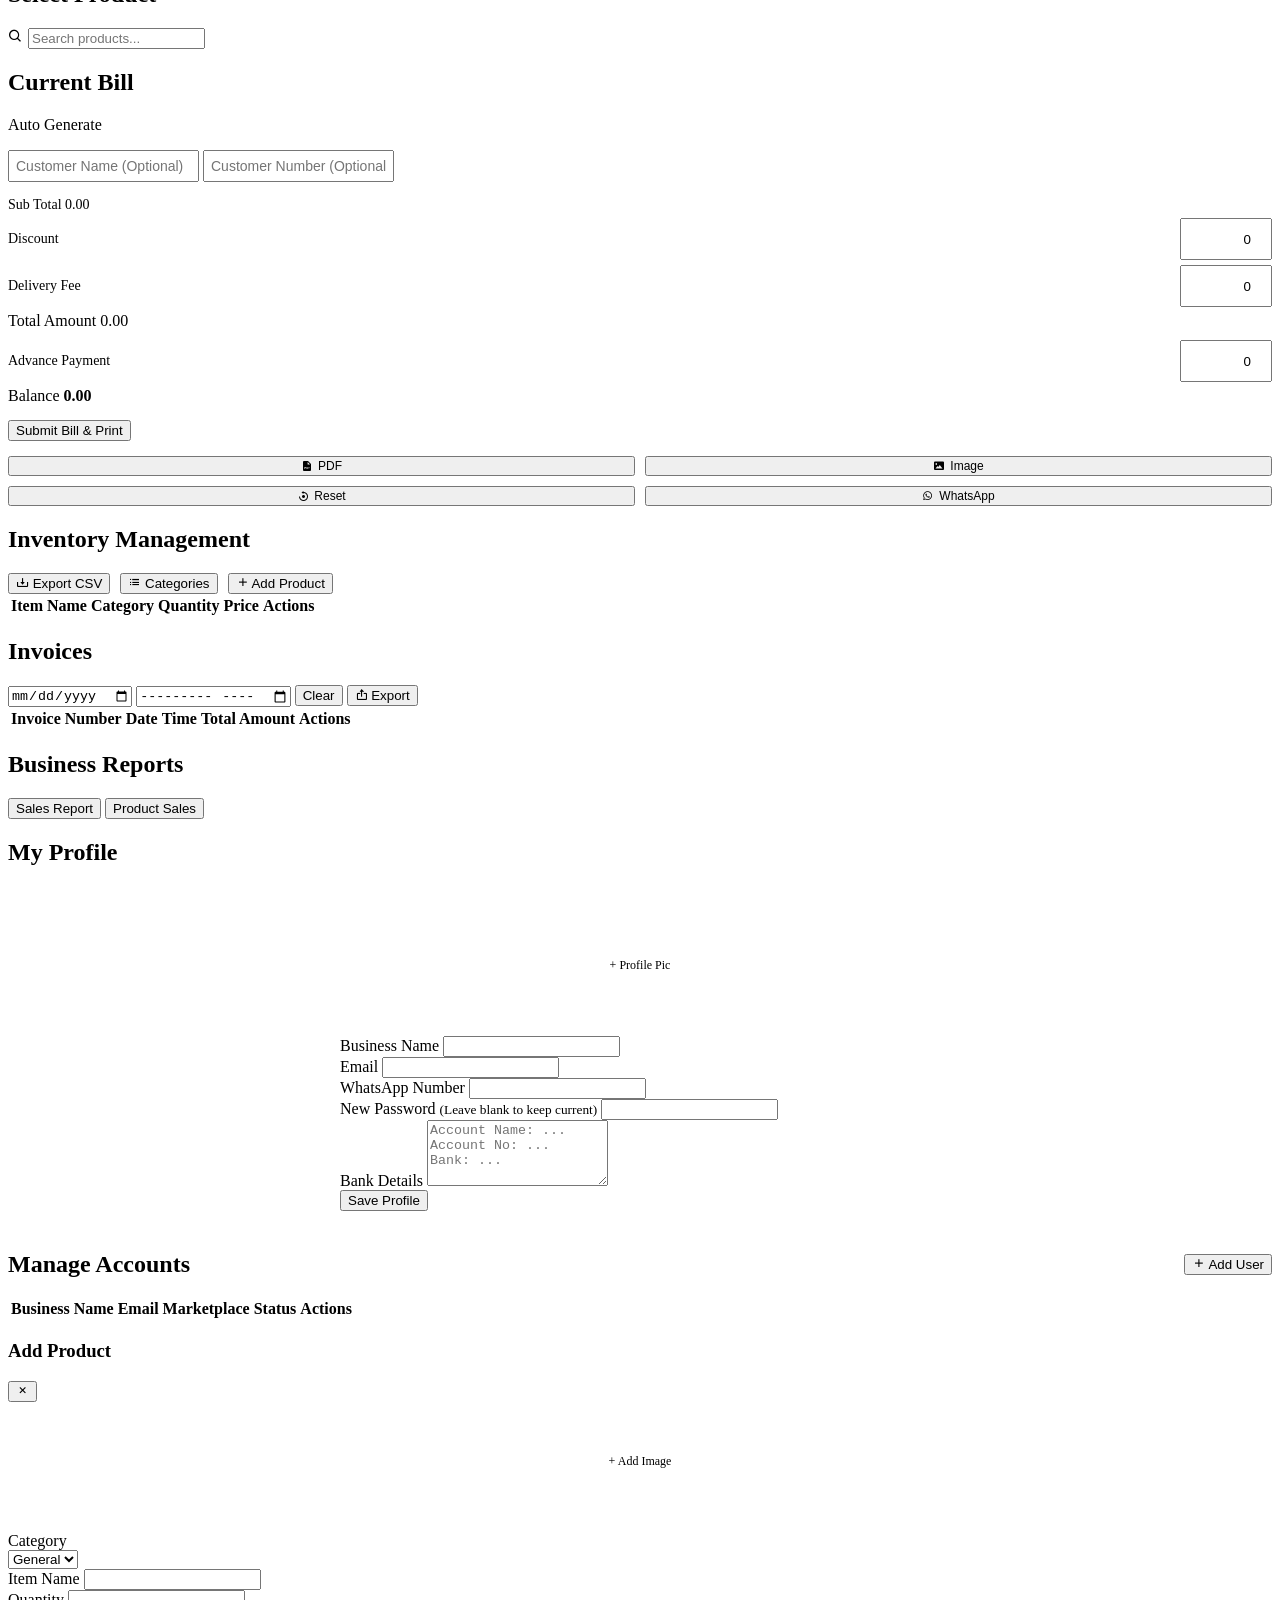
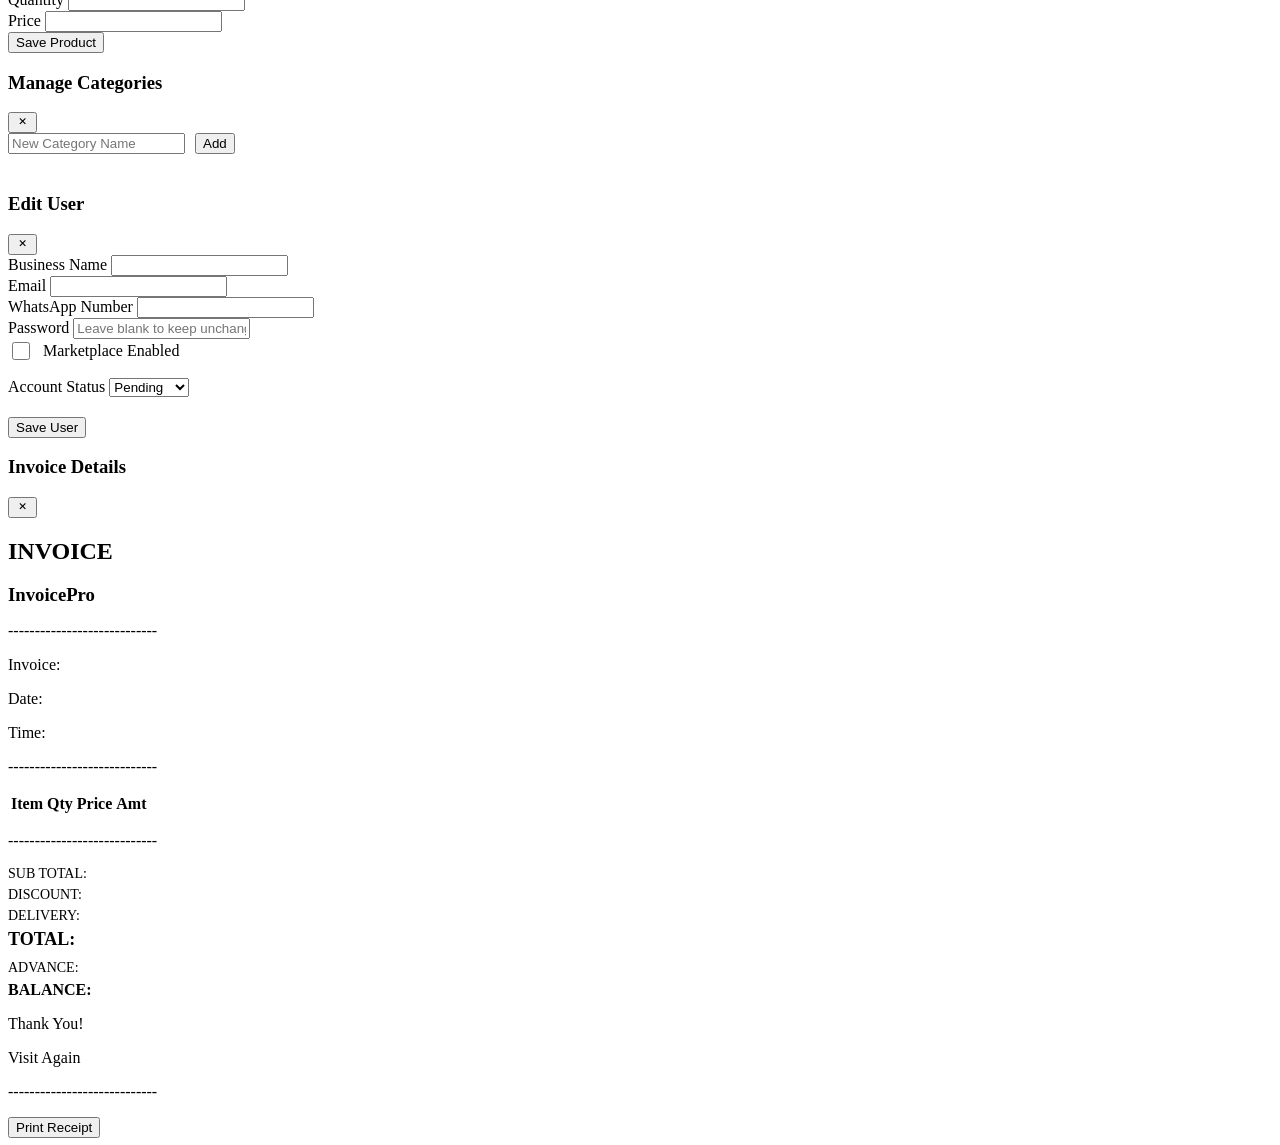
==== commit 80e3cb1d: "Add files via upload" ====
--- a/public/index.html
+++ b/public/index.html
@@ -119,6 +119,12 @@
                     <a href="#" class="nav-link" data-target="admin-view">
                         <i class="bx bx-shield-quarter icon"></i>
                         <span class="link-name">Accounts</span>
+                    </a>
+                </li>
+                <li style="margin-top:20px; padding-top:20px; border-top:1px solid var(--border);">
+                    <a href="/money-manager" target="_blank" class="nav-link" id="nav-money-manager">
+                        <i class="bx bx-money icon"></i>
+                        <span class="link-name">Money Manager</span>
                     </a>
                 </li>
             </ul>
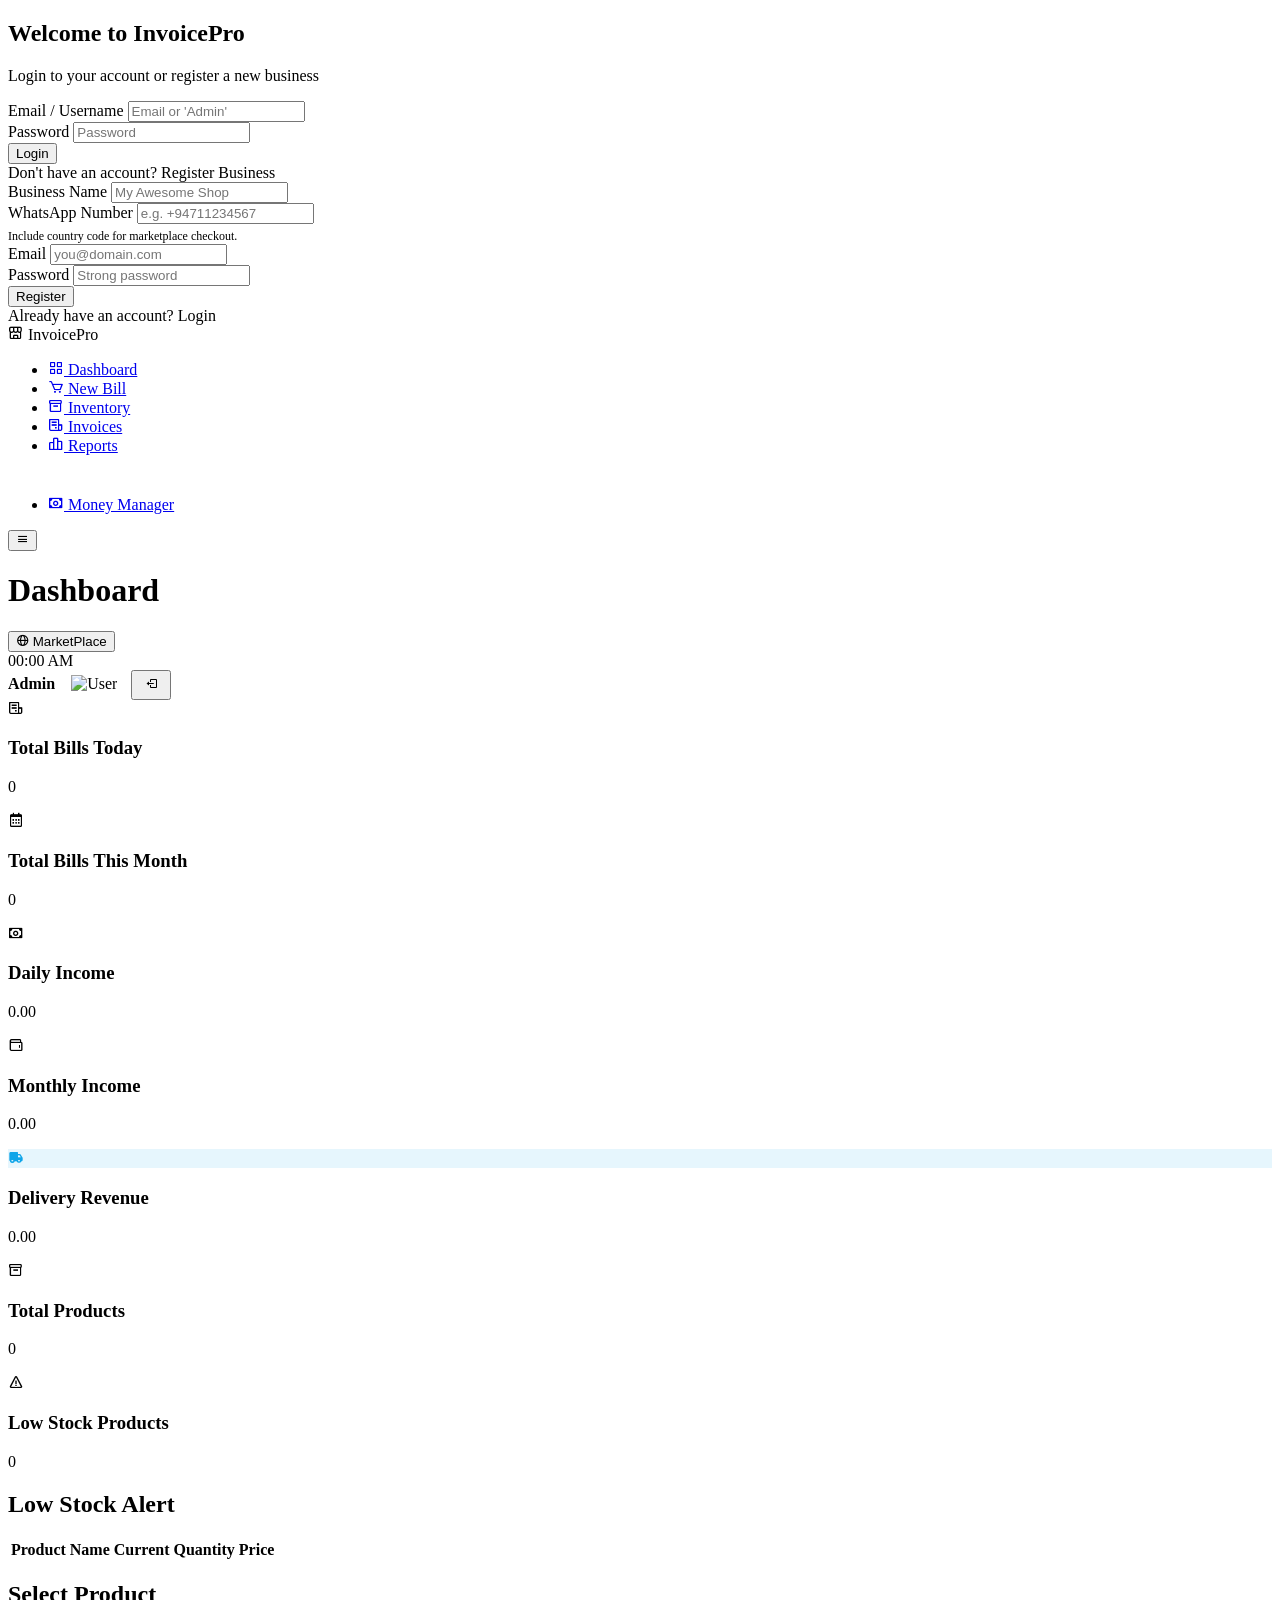
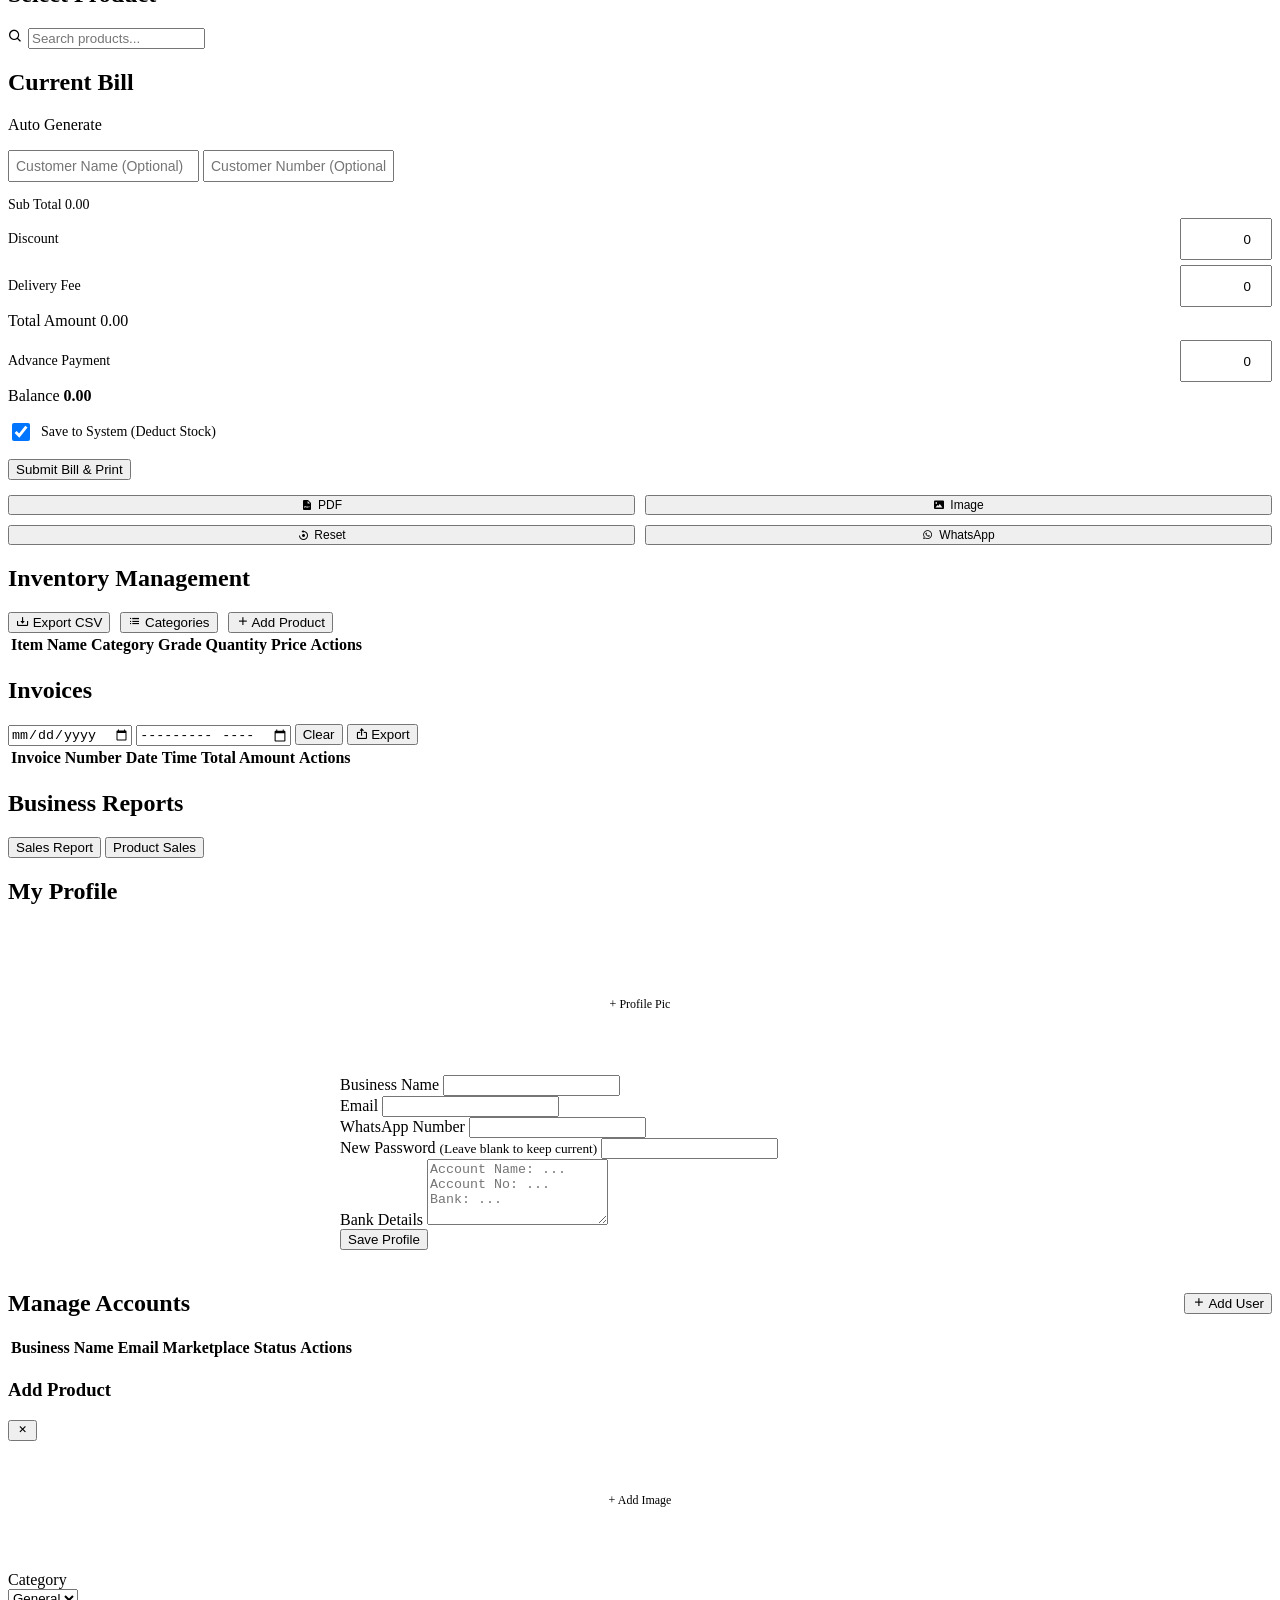
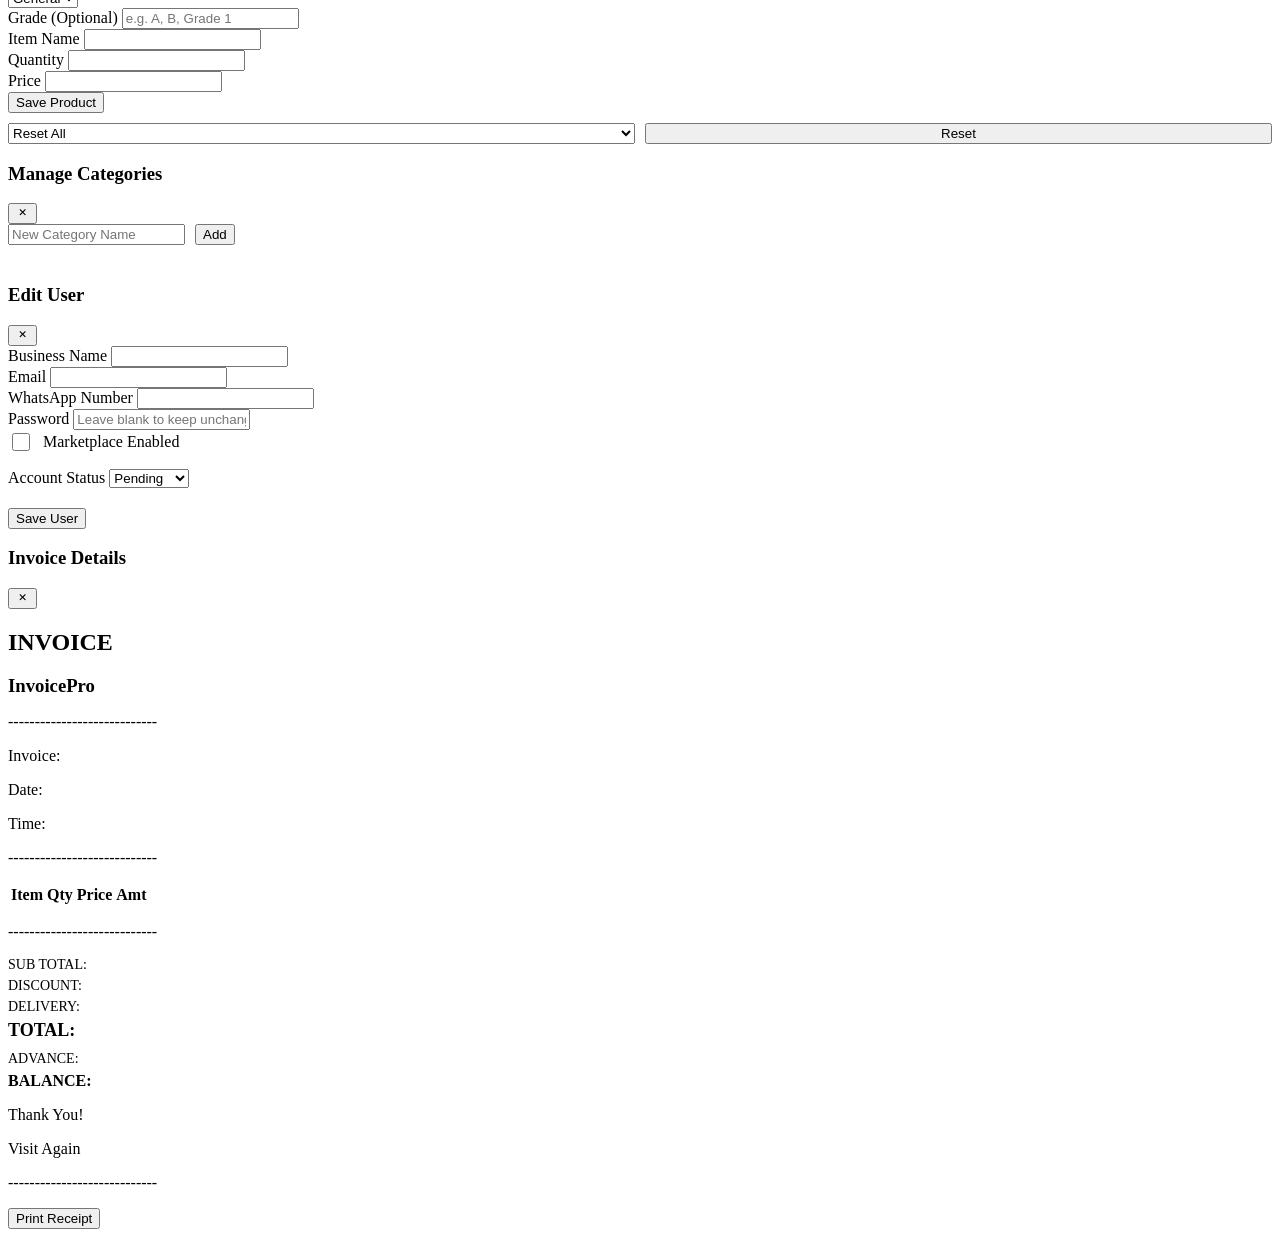
==== commit 406e751f: "Add files via upload" ====
--- a/public/index.html
+++ b/public/index.html
@@ -122,7 +122,7 @@
                     </a>
                 </li>
                 <li style="margin-top:20px; padding-top:20px; border-top:1px solid var(--border);">
-                    <a href="/money-manager" target="_blank" class="nav-link" id="nav-money-manager">
+                    <a href="/money-manager.html" target="_blank" class="nav-link" id="nav-money-manager">
                         <i class="bx bx-money icon"></i>
                         <span class="link-name">Money Manager</span>
                     </a>
@@ -289,6 +289,10 @@
                                     <span>Balance</span>
                                     <span id="pos-balance" style="font-weight: bold; color: var(--primary);">0.00</span>
                                 </div>
+                                <div style="margin-bottom: 15px; display: flex; align-items: center; gap: 8px;">
+                                    <input type="checkbox" id="pos-save-system" checked style="width: 18px; height: 18px;" />
+                                    <label for="pos-save-system" style="margin: 0; font-size: 14px; cursor: pointer; color: var(--text);">Save to System (Deduct Stock)</label>
+                                </div>
                                 <button class="btn btn-primary btn-block btn-lg" id="btn-submit-bill" style="margin-bottom: 15px;">Submit Bill & Print</button>
 
                                 <div style="display: grid; grid-template-columns: 1fr 1fr; gap: 10px;">
@@ -330,6 +334,7 @@
                                     <tr>
                                         <th>Item Name</th>
                                         <th>Category</th>
+                                        <th>Grade</th>
                                         <th>Quantity</th>
                                         <th>Price</th>
                                         <th>Actions</th>
@@ -500,6 +505,10 @@
                             </div>
                         </div>
                         <div class="form-group">
+                            <label>Grade (Optional)</label>
+                            <input type="text" id="product-grade" class="form-control" placeholder="e.g. A, B, Grade 1" />
+                        </div>
+                        <div class="form-group">
                             <label>Item Name</label>
                             <input type="text" id="product-name" class="form-control" required />
                         </div>
@@ -512,6 +521,14 @@
                             <input type="number" step="0.01" id="product-price" class="form-control" required />
                         </div>
                         <button type="submit" class="btn btn-primary btn-block">Save Product</button>
+                        <div style="display: flex; gap: 10px; margin-top: 10px;">
+                            <select id="product-reset-type" class="form-control" style="width: 50%;">
+                                <option value="all">Reset All</option>
+                                <option value="quantity">Reset Quantity</option>
+                                <option value="price">Reset Price</option>
+                            </select>
+                            <button type="button" class="btn btn-outline btn-block" id="btn-product-reset" style="margin-top: 0; width: 50%;">Reset</button>
+                        </div>
                     </form>
                 </div>
             </div>
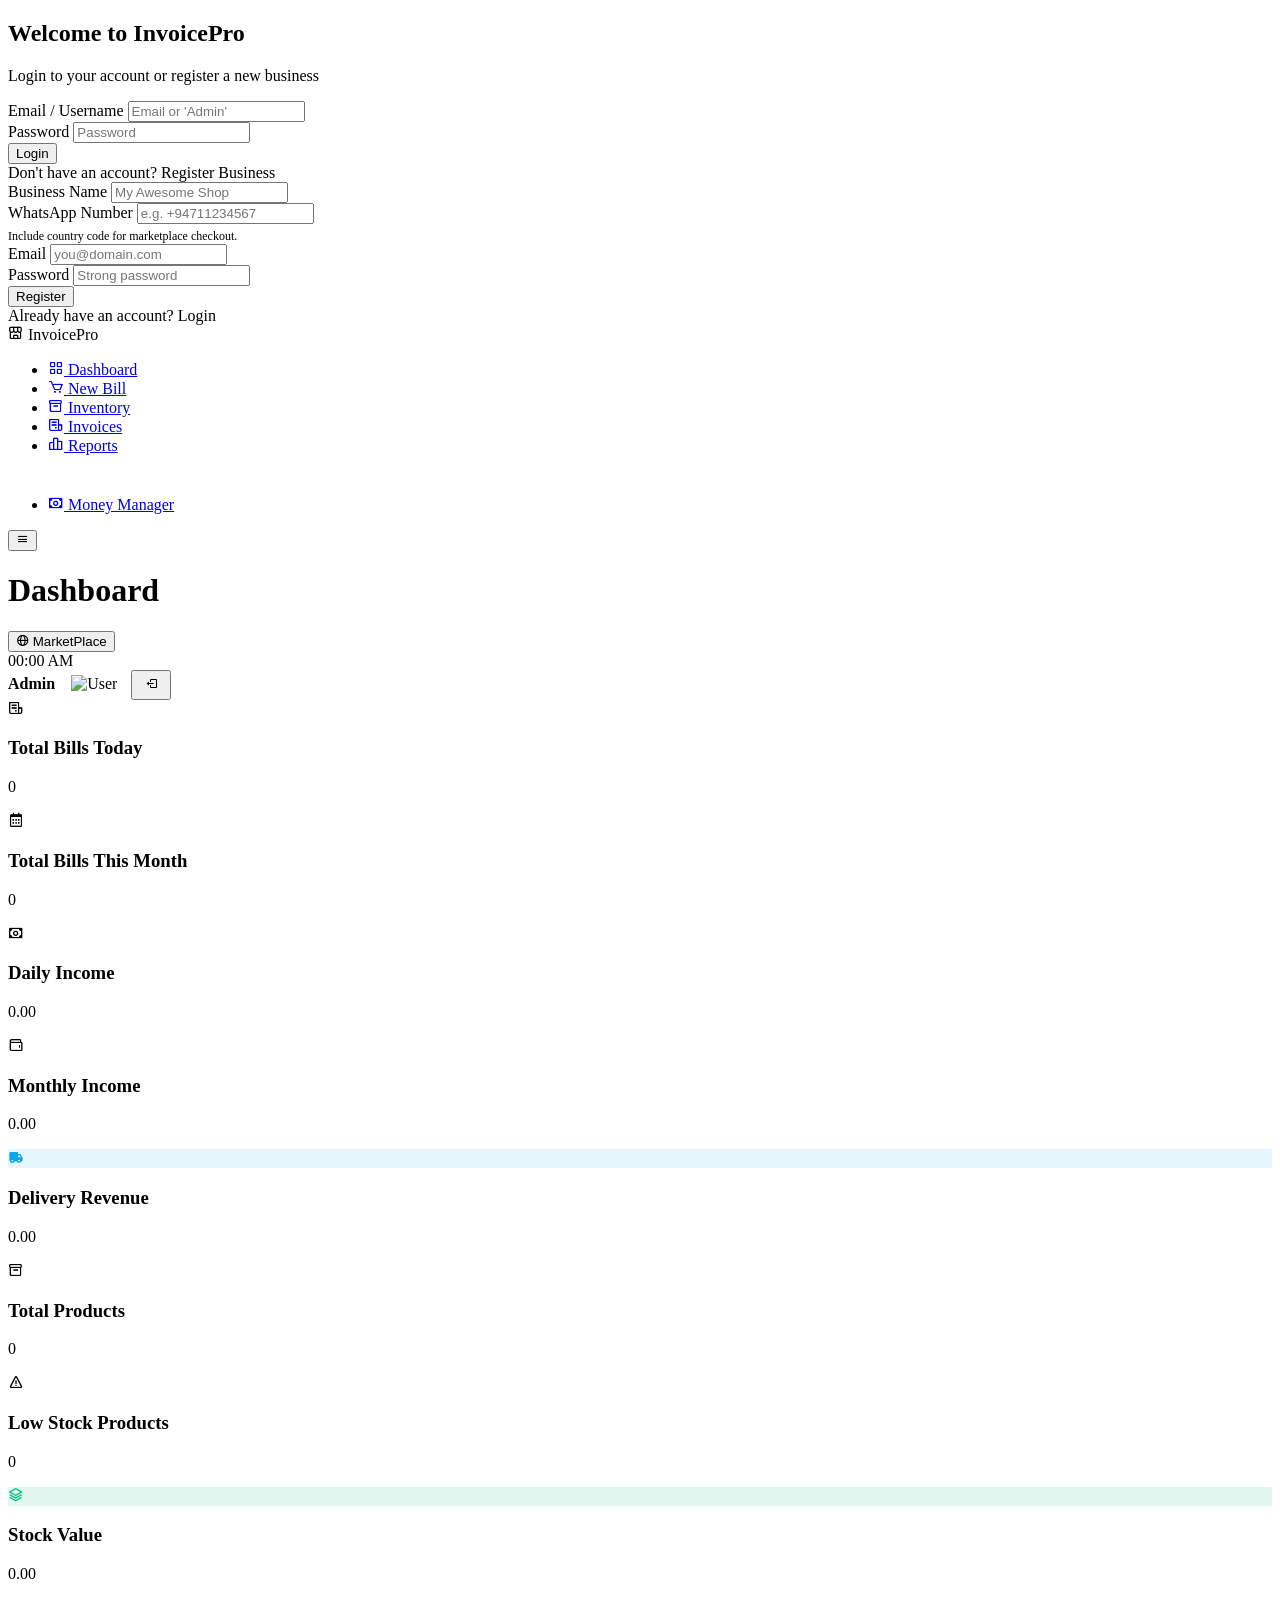
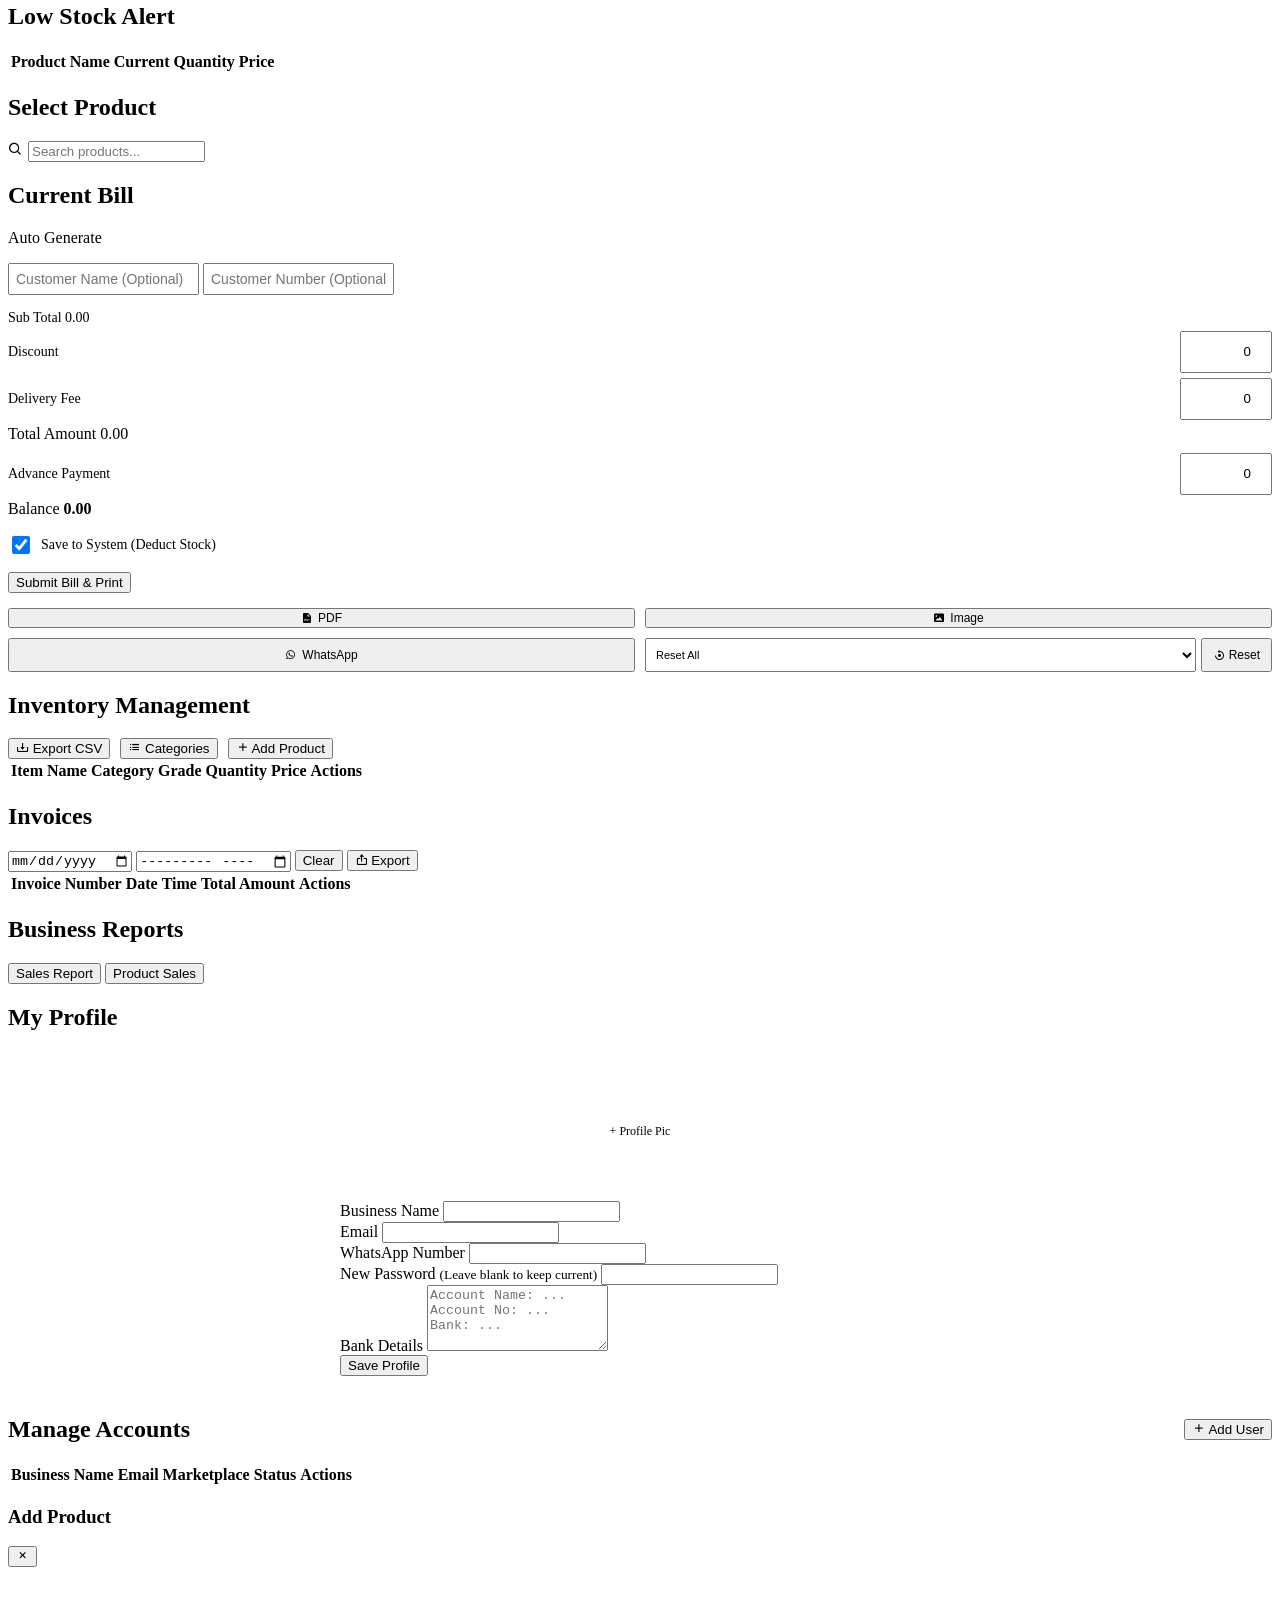
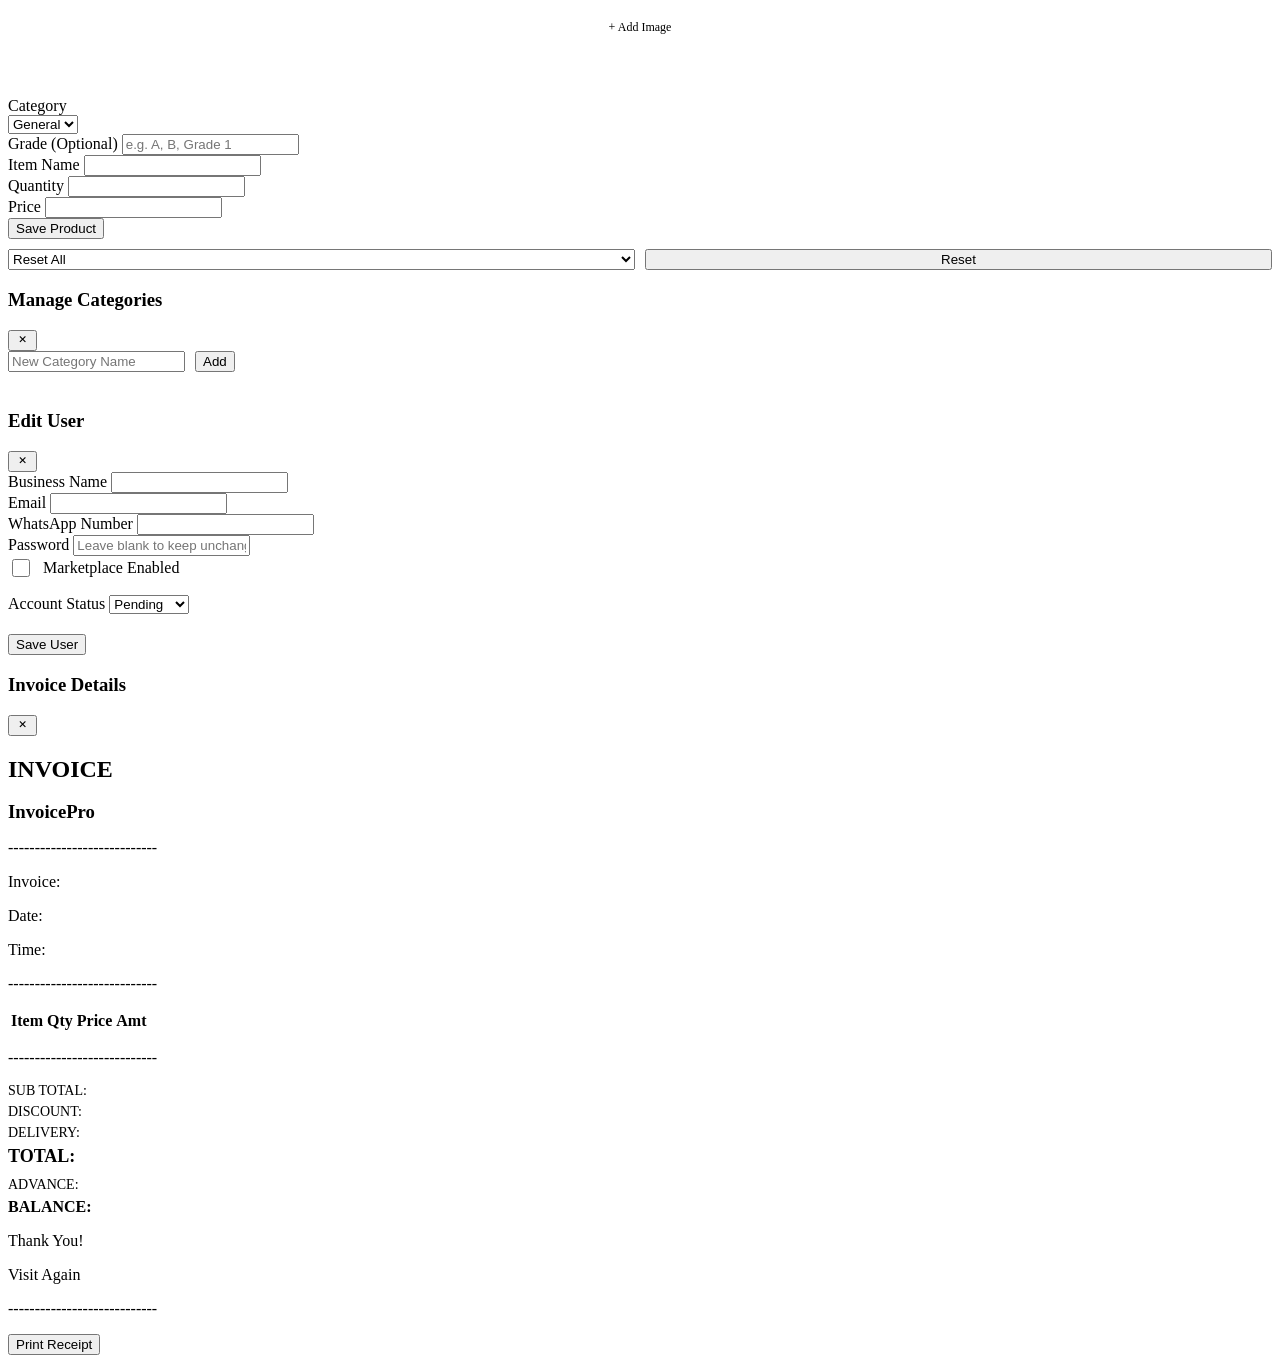
==== commit 5bd8e3c0: "Add files via upload" ====
--- a/public/index.html
+++ b/public/index.html
@@ -210,6 +210,13 @@
                                 <p class="stat-value" id="dash-low-stock">0</p>
                             </div>
                         </div>
+                        <div class="stat-card">
+                            <div class="stat-icon" style="background: rgba(16, 185, 129, 0.12); color: #10b981;"><i class="bx bx-layer"></i></div>
+                            <div class="stat-details">
+                                <h3>Stock Value</h3>
+                                <p class="stat-value" id="dash-stock-value">0.00</p>
+                            </div>
+                        </div>
                     </div>
 
                     <div class="dashboard-tables">
@@ -298,8 +305,15 @@
                                 <div style="display: grid; grid-template-columns: 1fr 1fr; gap: 10px;">
                                     <button class="btn btn-pdf btn-sm" id="btn-generate-pdf" style="font-size: 12px; display: flex; align-items: center; justify-content: center; gap: 5px;"><i class="bx bxs-file-pdf"></i> PDF</button>
                                     <button class="btn btn-image btn-sm" id="btn-generate-image" style="font-size: 12px; display: flex; align-items: center; justify-content: center; gap: 5px;"><i class="bx bxs-image"></i> Image</button>
-                                    <button class="btn btn-reset btn-sm" id="btn-reset-bill" style="font-size: 12px; display: flex; align-items: center; justify-content: center; gap: 5px;"><i class="bx bx-reset"></i> Reset</button>
                                     <button class="btn btn-whatsapp btn-sm" id="btn-send-wa" style="font-size: 12px; display: flex; align-items: center; justify-content: center; gap: 5px;"><i class="bx bxl-whatsapp"></i> WhatsApp</button>
+                                    <div style="display: flex; gap: 5px; align-items: center;">
+                                        <select id="bill-reset-type" class="form-control" style="height: 34px; font-size: 11px; padding: 4px 6px; flex: 1; min-width: 0;">
+                                            <option value="all">Reset All</option>
+                                            <option value="quantity">Quantity</option>
+                                            <option value="price">Price</option>
+                                        </select>
+                                        <button class="btn btn-reset btn-sm" id="btn-reset-bill" style="font-size: 12px; display: flex; align-items: center; justify-content: center; gap: 4px; white-space: nowrap; height: 34px; padding: 0 10px;"><i class="bx bx-reset"></i> Reset</button>
+                                    </div>
                                 </div>
                             </div>
                         </div>
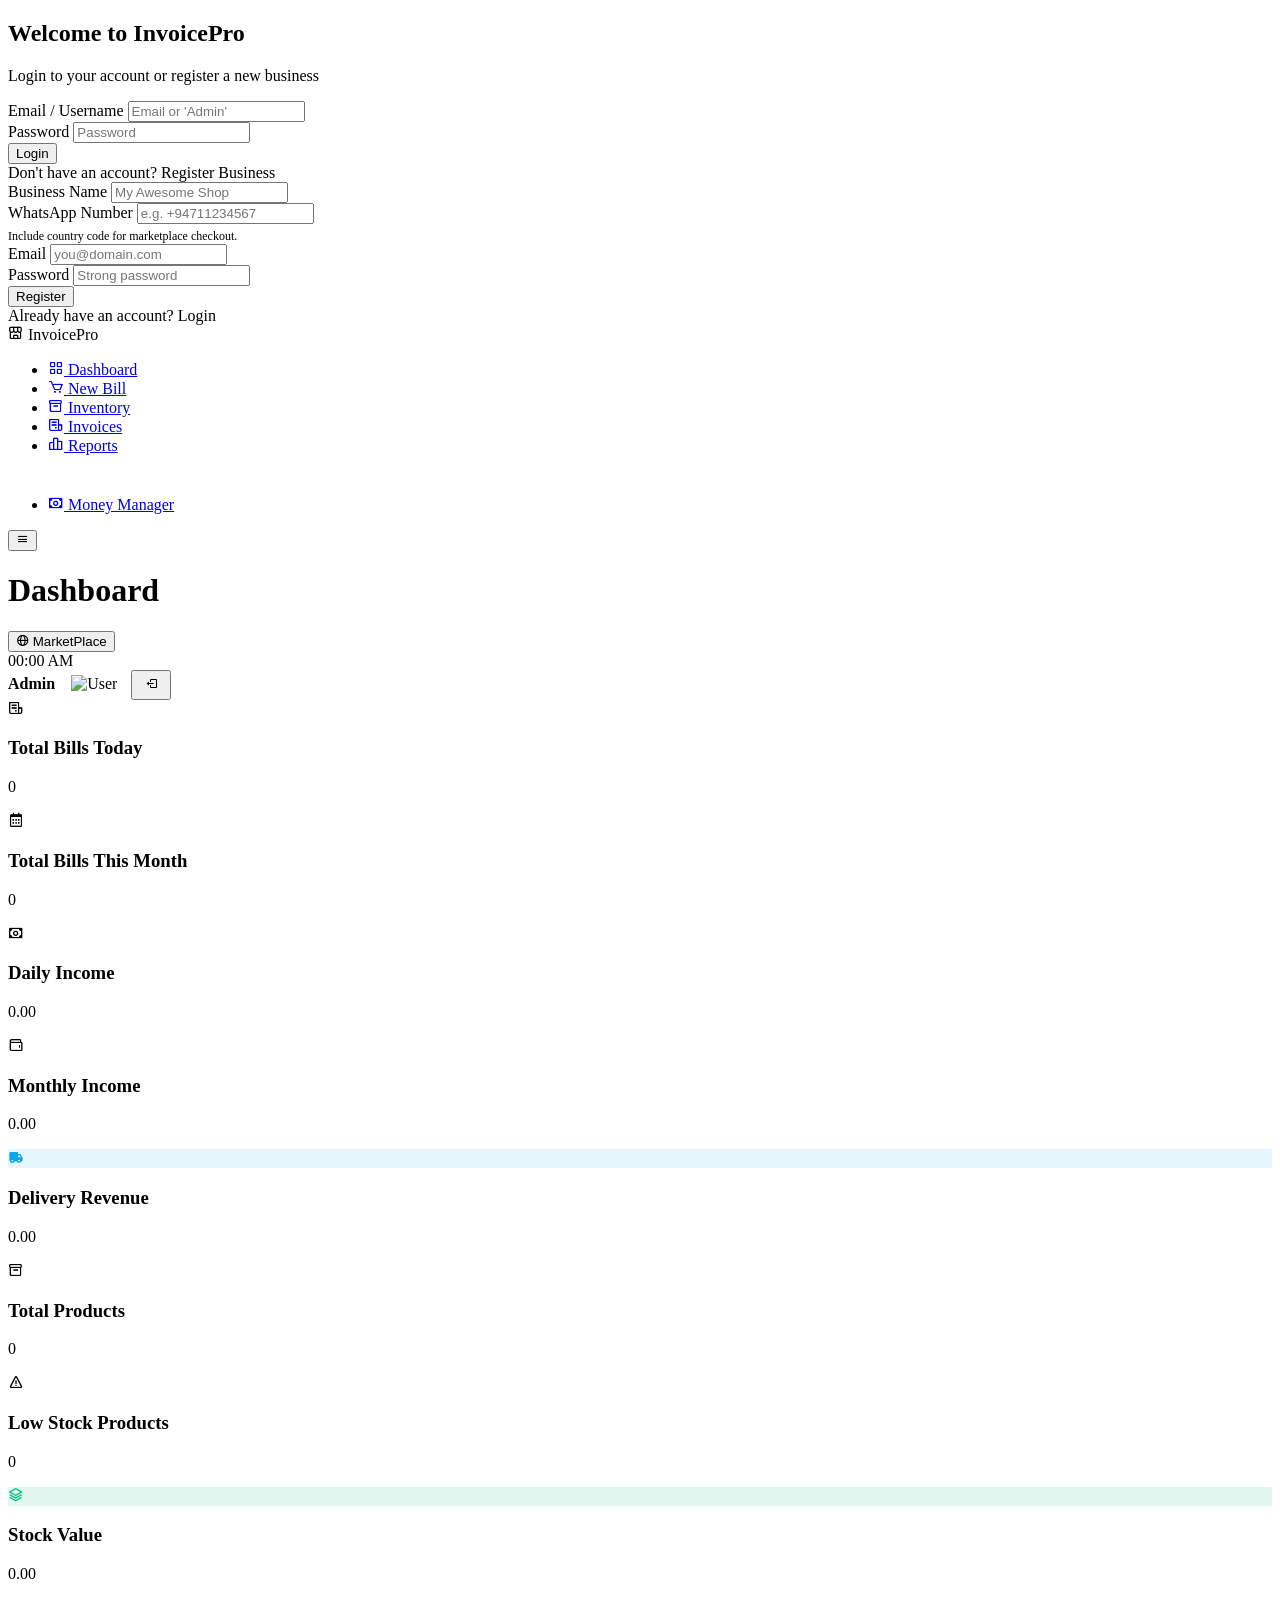
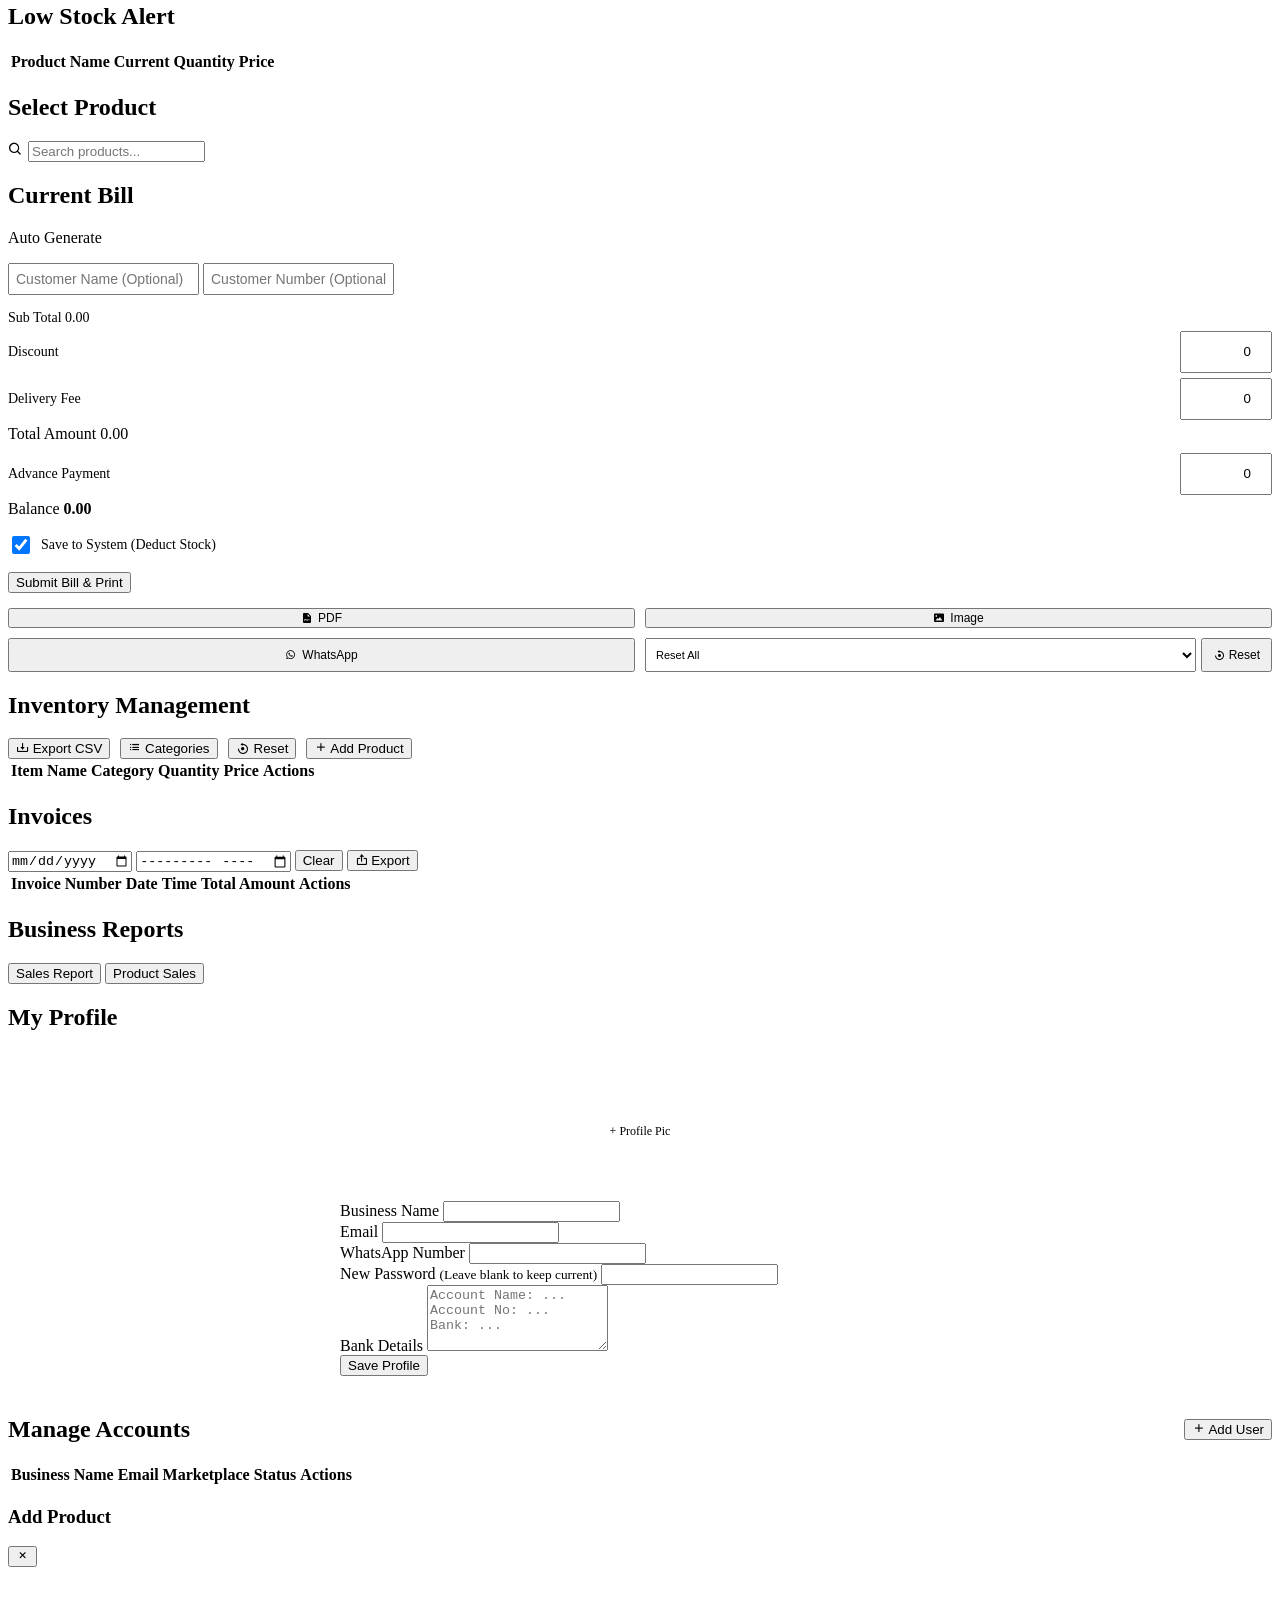
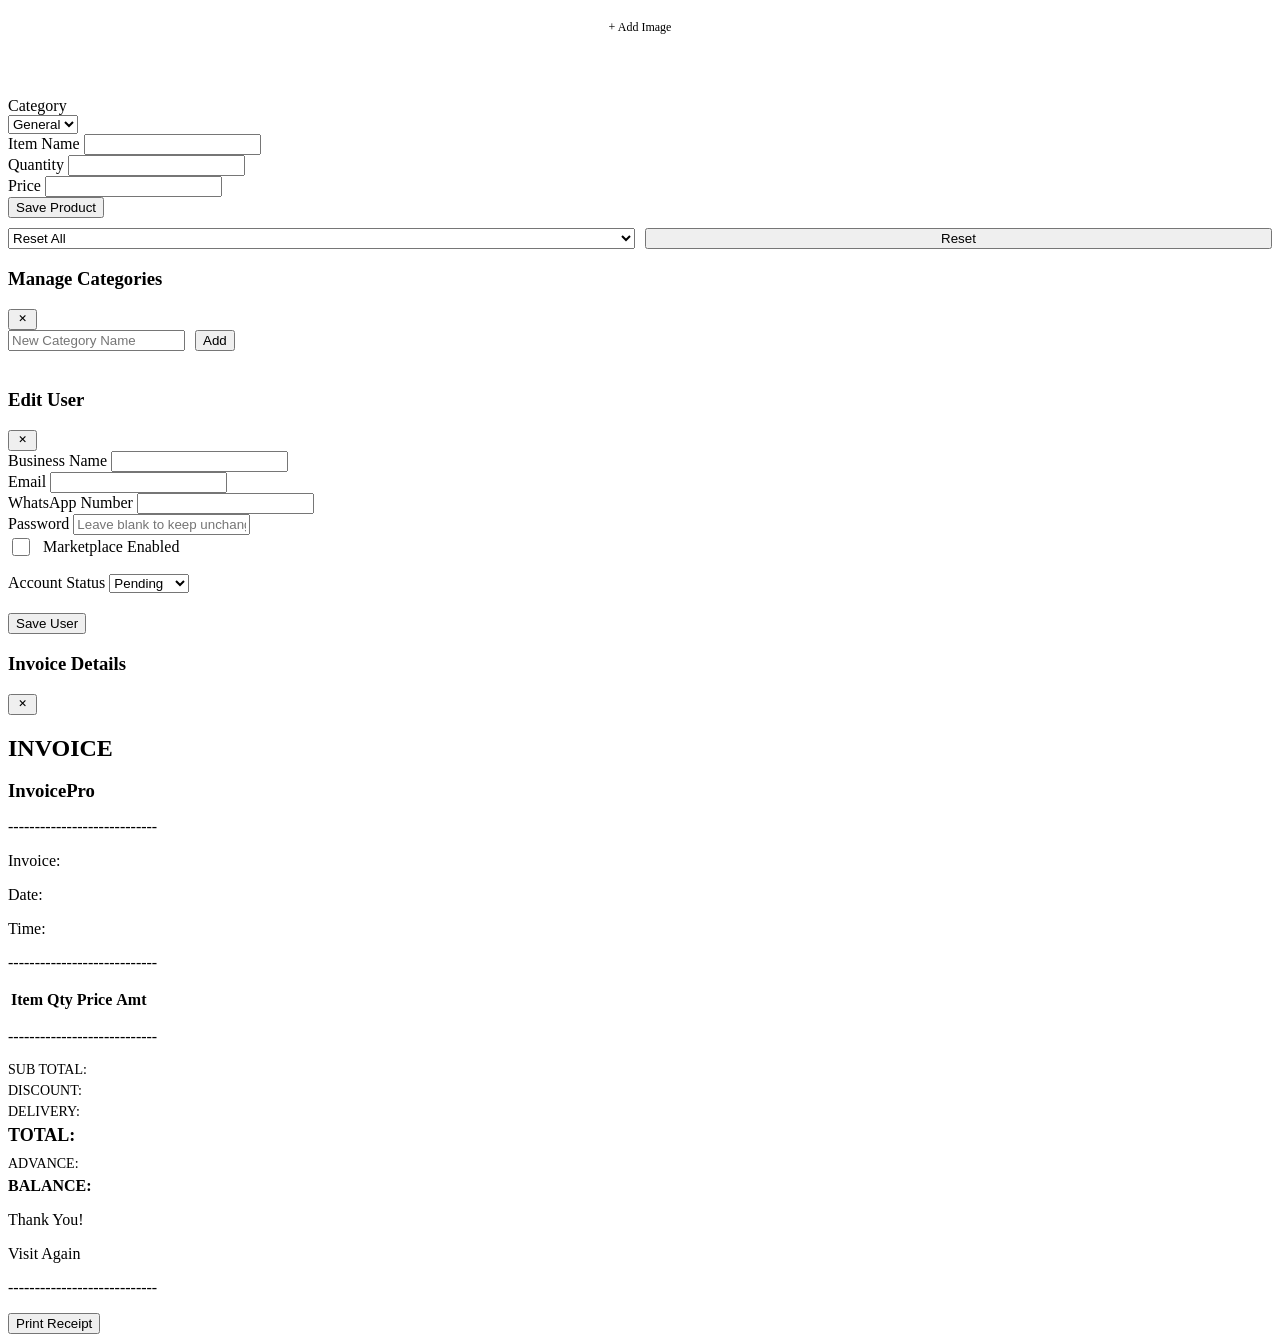
==== commit e6472b72: "Add files via upload" ====
--- a/public/index.html
+++ b/public/index.html
@@ -337,6 +337,7 @@
                             <button class="btn btn-outline" id="btn-export-inventory"><i class="bx bx-download"></i>
                                 Export CSV</button>
                             <button class="btn btn-outline" id="btn-manage-categories"><i class="bx bx-list-ul"></i> Categories</button>
+                            <button class="btn btn-reset" id="btn-inventory-reset" style="display:flex;align-items:center;gap:5px;"><i class="bx bx-reset"></i> Reset</button>
                             <button class="btn btn-primary" id="btn-add-product"><i class="bx bx-plus"></i> Add
                                 Product</button>
                         </div>
@@ -348,7 +349,6 @@
                                     <tr>
                                         <th>Item Name</th>
                                         <th>Category</th>
-                                        <th>Grade</th>
                                         <th>Quantity</th>
                                         <th>Price</th>
                                         <th>Actions</th>
@@ -517,10 +517,6 @@
                                     <!-- Dynamic Categories -->
                                 </select>
                             </div>
-                        </div>
-                        <div class="form-group">
-                            <label>Grade (Optional)</label>
-                            <input type="text" id="product-grade" class="form-control" placeholder="e.g. A, B, Grade 1" />
                         </div>
                         <div class="form-group">
                             <label>Item Name</label>
